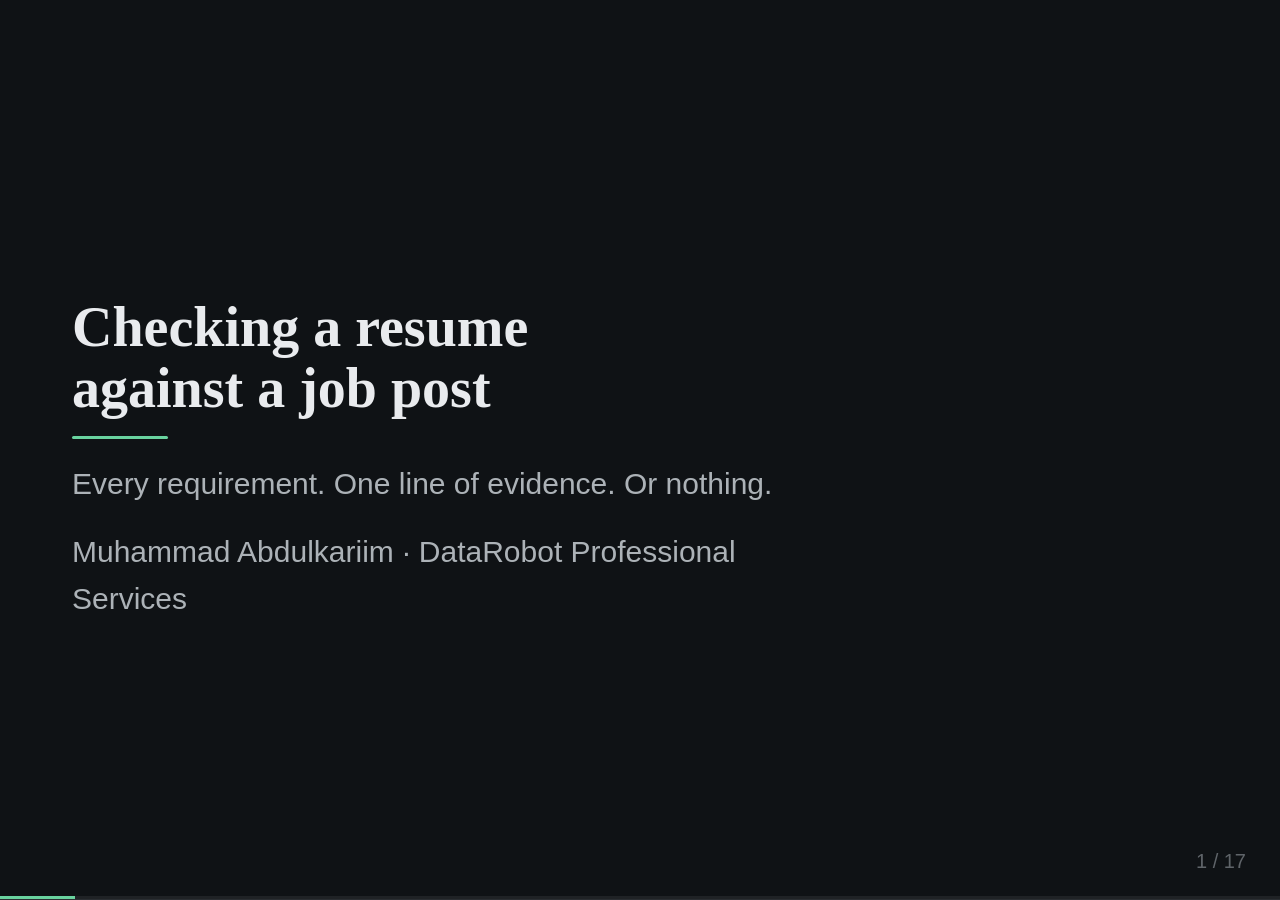
==== docs/presentation/slides.html @ c2c6aa05 "Add the vision, the method, and the slide deck Six gaps closed against the assignment email: the vis" ====
<!doctype html>
<html lang="en"><head><meta charset="utf-8"><meta name="viewport" content="width=1440"><title>Slides — Vouch</title>
<!-- Generated by build.py from slides.md. Do not edit this file. -->
<style>
/* ============================================================================
   Vouch — design tokens
   ----------------------------------------------------------------------------
   Every value the UI uses. If you need one that is not in here, that is a bug
   in this file — say so. Do not invent one.

   Dark theme. There is no light theme and there is no toggle.

   Decision 0002: nothing leaves the machine. No web fonts, no CDN, no external
   asset. This file has no @import and no url() that points off disk.

   HOW THIS FILE IS ORGANISED
   ---------------------------------------------------------------------------
   Two layers, and you normally only touch the first:

     1. ROLES    --v-ink-2, --v-bg-1, --v-shown. Named for the job they do.
                 Reach for these. They are what the design is written in.

     2. STEPS    --v-ink-700, --v-bg-212. Named for their own lightness.
                 There when you are matching an artboard pixel for pixel and
                 the role you want does not exist yet. Every step below is
                 one that an artboard in design/canvas/ actually uses.

   A role is an alias for a step. They are never two different colours.
   ========================================================================= */

:root {

  /* ==========================================================================
     1 · GROUND AND INK
     ----------------------------------------------------------------------
     Cool near-black, hue 250. The contrast is deliberately pulled back:
     full white on near-black was too hard to read for long. --v-ink stops
     at 0.915, not 1.0, and the surfaces sit close together.

     Do not push these apart again.
     ====================================================================== */

  /* --- surfaces, the roles ---------------------------------------------- */
  --v-bg-0:        oklch(0.180 0.008 250);  /* app ground                    */
  --v-bg-1:        oklch(0.215 0.008 250);  /* panels, the header, cards     */
  --v-bg-2:        oklch(0.250 0.008 250);  /* quote blocks, filled fields   */
  --v-bg-3:        oklch(0.290 0.009 250);  /* hover, pressed                */

  /* --- surfaces, every step the artboards use ---------------------------- */
  --v-bg-190:      oklch(0.190 0.008 250);  /* a trough a control sits in    */
  --v-bg-205:      oklch(0.205 0.008 250);  /* an inset well: the drop zone,
                                               the empty paste box, the
                                               resume text                   */
  --v-bg-212:      oklch(0.212 0.008 250);  /* a row in a list, a table cell */
  --v-bg-225:      oklch(0.225 0.008 250);  /* the footer strip on a card    */
  --v-bg-232:      oklch(0.232 0.008 250);  /* the "write this" cell         */
  --v-bg-235:      oklch(0.235 0.008 250);  /* a chip on something waiting   */
  --v-bg-252:      oklch(0.252 0.008 250);  /* the quote block in the panel  */
  --v-bg-265:      oklch(0.265 0.008 250);  /* a chip on something settled   */

  /* --- lines ------------------------------------------------------------- */
  --v-line:        oklch(0.300 0.009 250);  /* dividers on the page          */
  --v-line-panel:  oklch(0.285 0.009 250);  /* dividers inside the panel.
                                               One step softer, because the
                                               panel is small and busy.      */
  --v-line-strong: oklch(0.400 0.011 250);  /* field borders, dashed drops   */
  --v-line-270:    oklch(0.270 0.009 250);  /* the border of a dead control  */
  --v-line-330:    oklch(0.330 0.010 250);  /* a quiet pill button           */
  --v-line-340:    oklch(0.340 0.010 250);  /* the paste box                 */
  --v-line-380:    oklch(0.380 0.011 250);  /* a second button in the panel  */

  /* --- ink, the roles ---------------------------------------------------- */
  --v-ink:         oklch(0.915 0.005 250);  /* primary text                  */
  --v-ink-2:       oklch(0.760 0.010 250);  /* explanations                  */
  --v-ink-3:       oklch(0.620 0.010 250);  /* labels, secondary notes       */
  --v-ink-4:       oklch(0.500 0.010 250);  /* waiting, disabled             */
  --v-ink-strong:  oklch(0.940 0.005 250);  /* the one sentence under the
                                               answer, and text on a wash    */
  --v-ink-on-light:oklch(0.180 0.008 250);  /* text on a --v-ink button.
                                               Same value as --v-bg-0.       */

  /* --- ink, every step the artboards use --------------------------------- */
  --v-ink-970:     oklch(0.970 0.004 250);  /* selected text                 */
  --v-ink-900:     oklch(0.900 0.005 250);  /* a line you are told to fix    */
  --v-ink-860:     oklch(0.860 0.008 250);  /* a second button's label       */
  --v-ink-800:     oklch(0.800 0.010 250);  /* the meta beside "Working"     */
  --v-ink-780:     oklch(0.780 0.010 250);  /* body inside a panel warning   */
  --v-ink-720:     oklch(0.720 0.010 250);  /* a count's label in the panel  */
  --v-ink-700:     oklch(0.700 0.010 250);  /* secondary prose on the page   */
  --v-ink-680:     oklch(0.680 0.010 250);  /* a note under an item          */
  --v-ink-660:     oklch(0.660 0.010 250);  /* the trace, before and after   */
  --v-ink-640:     oklch(0.640 0.010 250);  /* the "do not write this" cell  */
  --v-ink-600:     oklch(0.600 0.010 250);  /* small labels in the panel     */
  --v-ink-560:     oklch(0.560 0.010 250);  /* small labels on the page      */
  --v-ink-540:     oklch(0.540 0.010 250);  /* the faintest readable note    */
  --v-ink-520:     oklch(0.520 0.010 250);  /* the badge when it is asleep   */
  --v-ink-440:     oklch(0.440 0.010 250);  /* meta on a --v-ink button      */
  --v-ink-350:     oklch(0.350 0.010 250);  /* the mark on something not yet
                                               answered. Barely there.       */
  --v-ink-300:     oklch(0.300 0.010 250);  /* an unlit tick on the meter    */

  /* ==========================================================================
     2 · THE THREE ANSWERS. NEVER A FOURTH.
     ----------------------------------------------------------------------
     The mark carries the meaning: full bracket, half bracket, empty bracket.
     Colour is the second signal, never the only one. Test it with colour off.

     "Does not show" has no hue ON PURPOSE. Do not make it red. Nothing went
     wrong — the resume just does not say it.
     ====================================================================== */

  --v-shown:       oklch(0.790 0.125 160);
  --v-shown-wash:  oklch(0.238 0.016 160);  /* behind a quoted line          */

  --v-partly:      oklch(0.815 0.125 80);
  --v-partly-wash: oklch(0.242 0.016 80);

  --v-not:         oklch(0.620 0.010 250);  /* the same value as --v-ink-3   */
  --v-not-wash:    oklch(0.235 0.008 250);

  /* ==========================================================================
     3 · THE AGENT ACCENT (rose)
     ----------------------------------------------------------------------
     RESERVED. Rose means one thing: the app is working on this right now.
     When the run finishes, the rose leaves the screen.

     It is never an answer, never a plain button, never decoration.
     ====================================================================== */

  --v-agent:       oklch(0.760 0.130 330);  /* the bar, the dot, the mark    */
  --v-agent-bright:oklch(0.840 0.110 330);  /* text on a wash, link hover    */
  --v-agent-hover: oklch(0.700 0.130 330);  /* a link's underline on hover   */
  --v-agent-dim:   oklch(0.470 0.080 330);  /* the trace's left edge         */
  --v-agent-track: oklch(0.320 0.028 330);  /* the groove under the bar      */
  --v-agent-wash:  oklch(0.265 0.038 330);  /* the "working" callout         */
  --v-agent-row:   oklch(0.245 0.026 330);  /* the one row being worked on   */

  /* ==========================================================================
     4 · WHEN SOMETHING GOES WRONG
     ----------------------------------------------------------------------
     Red lives here and nowhere else. An answer is never red.
     ====================================================================== */

  --v-error:       oklch(0.780 0.130 25);   /* the heading, the status word  */
  --v-error-text:  oklch(0.800 0.020 25);   /* the detail line               */
  --v-error-line:  oklch(0.440 0.030 25);   /* "Start again" border          */
  --v-error-wash:  oklch(0.265 0.048 25);   /* the whole callout             */
  --v-error-code:  oklch(0.225 0.028 25);   /* the detail block, panel       */
  --v-error-code-page: oklch(0.215 0.022 25); /* the detail block, page.
                                               Darker: the page's callout
                                               is already a lighter wash.    */
  --v-ink-on-error: oklch(0.900 0.010 250); /* "Start again". --v-ink-900
                                               with a little more chroma, so
                                               it does not go flat and grey
                                               against the red wash.         */

  /* ==========================================================================
     5 · THE ANSWER MARK
     ----------------------------------------------------------------------
     Two brackets and a fill bar. Built from three absolutely-positioned
     pieces inside a square box: a left arm, a right arm, and a fill that
     rises from the bottom to 100% / 50% / 0%.

     The fill level is what survives greyscale and colour blindness.
     Three sizes, and each one has its own arm width and stroke. Do not
     scale one of the others with a transform — the stroke goes wrong.
     ====================================================================== */

  --v-mark-size:        18px;  /* the page                                   */
  --v-mark-arm:          5px;  /* width of each bracket arm                  */
  --v-mark-stroke:       2px;
  --v-mark-radius:       2px;  /* on the outer corners only                  */

  --v-mark-p-size:      15px;  /* the panel                                  */
  --v-mark-p-arm:        4px;
  --v-mark-p-stroke:     2px;
  --v-mark-p-radius:     2px;

  --v-mark-lg-size:     30px;  /* the foundations board, showing it off      */
  --v-mark-lg-arm:       9px;
  --v-mark-lg-stroke:    3px;
  --v-mark-lg-radius:    3px;

  --v-mark-quiet-opacity: 0.45;  /* an empty bracket used as an empty state  */

  /* ==========================================================================
     6 · TYPE
     ----------------------------------------------------------------------
     Three families. No file is fetched at runtime and none ships today, so
     every stack below resolves to a face already on the machine. That is
     what the artboards render with, and it is the intended look.

     To bundle real faces later: drop the .woff2 files in design/assets/fonts/
     and uncomment the @font-face block at the bottom of this file. Nothing
     else changes.

     THE MONO RULE, above every other type rule:
     --v-font-mono is for lines quoted out of the resume and the line-number
     gutter beside them. Nothing else. Not labels, not buttons, not counts,
     not filenames, not the agent trace. Mono means "this came out of your
     resume and we did not touch it."
     ====================================================================== */

  --v-font-display: "Vouch Slab", Rockwell, "Bookman Old Style", Georgia, serif;
  --v-font-ui:      "Vouch Sans", "Helvetica Neue", Helvetica, Arial, sans-serif;
  --v-font-mono:    "Vouch Mono", ui-monospace, "SF Mono", Menlo, Consolas, monospace;

  --v-weight-regular: 400;
  --v-weight-medium:  500;
  --v-weight-bold:    700;   /* the display face only. It has no other cut. */

  /* --- the page ---------------------------------------------------------- */
  --v-text-answer:  38px;  --v-lh-answer:  1.10;  /* "Worth applying."       */
  --v-text-display: 31px;  --v-lh-display: 1.15;  /* the page's own title    */
  --v-text-section: 23px;  --v-lh-section: 1.30;  /* section headings        */
  --v-text-count:   22px;  --v-lh-flat:    1;     /* a count, and the error
                                                     heading at 1.25         */
  --v-text-callout: 21px;                          /* a slab line in a card  */
  --v-text-live:    20px;                          /* the "working" headline */
  --v-text-lead:    18px;  --v-lh-lead:    1.55;  /* the one-sentence call   */
  --v-text-item:    17px;  --v-lh-item:    1.40;  /* one-line list items     */
  --v-text-note:    16px;  --v-lh-note:    1.50;  /* intro prose, the
                                                     wordmark, a job title   */
  --v-text-body:    15px;  --v-lh-body:    1.60;  /* explanations, buttons   */
  --v-text-small:   14px;                          /* a verdict word, a
                                                     back link, the trace    */
  --v-text-label:   12px;  --v-lh-label:   1.40;  /* small labels            */
  --v-text-quote:   13px;  --v-lh-quote:   1.70;  /* mono, word for word     */

  --v-lh-tight:     1.25;  /* the error heading, a two-line slab line        */
  --v-lh-resume:    1.95;  /* the resume, shown line by line with numbers    */

  /* --- the panel, 380px -------------------------------------------------- */
  --v-text-p-answer:  28px;
  --v-text-p-count:   36px;  /* the quick word match. The only big number
                                in the product, and it is not a score.       */
  --v-text-p-of:      20px;  /* the "of 9" beside it                         */
  --v-text-p-section: 17px;
  --v-text-p-body:    14px;  --v-lh-p-item: 1.45;
  --v-text-p-note:    13px;
  --v-text-p-label:   11px;
  --v-text-p-quote:   12px;  --v-lh-p-quote: 1.65;

  /* ==========================================================================
     7 · SPACE
     ----------------------------------------------------------------------
     A 4px base. This scale governs the gaps BETWEEN things. Padding inside
     a component is given on the component itself, in section 8 and on the
     artboards — a card's 22px/24px is a property of that card, not a step
     on a scale.

     Sections on the page are --v-s-7 apart. Give it room.
     ====================================================================== */

  --v-s-1:  4px;
  --v-s-2:  8px;
  --v-s-3: 12px;
  --v-s-4: 16px;
  --v-s-5: 22px;
  --v-s-6: 34px;
  --v-s-7: 52px;   /* between sections of the answer                         */
  --v-s-8: 72px;   /* between sections of the foundations board              */

  /* ==========================================================================
     8 · LAYOUT
     ----------------------------------------------------------------------
     The measurements you cannot derive from the scale.
     ====================================================================== */

  --v-page-max:      1240px;  /* the whole app                               */
  --v-answer-max:     760px;  /* the answer column. Prose caps tighter, in
                                 ch, on the element itself.                  */
  --v-setup-col:      332px;  /* the left rail where you set the run up      */
  --v-header-h:        60px;
  --v-page-pad-x:      44px;  /* the main column's own side padding          */
  --v-rail-pad-x:      28px;  /* the left rail's                             */
  --v-quote-edge:       3px;  /* the coloured left edge on a quote block     */

  --v-ext-width:      380px;  /* the panel. Chrome decides this, not us.     */
  --v-ext-pad-x:       18px;  /* leaves 344px of content. Design to that.    */
  --v-ext-toolbar-h:   38px;

  --v-badge-size:      16px;  /* the toolbar mark. Its real home.            */
  --v-badge-dot:        7px;  /* the rose dot that says "a job post is here" */

  /* ==========================================================================
     9 · RADIUS
     ----------------------------------------------------------------------
     Softened on purpose. This is a careful second opinion, not a terminal.
     ====================================================================== */

  --v-radius-1:    2px;   /* the mark's own corners, a progress bar          */
  --v-radius-tick: 4px;   /* a tick on the quick-match meter                 */
  --v-radius-2:    5px;   /* a control inside a control                      */
  --v-radius-tab:  7px;   /* a group of small buttons                        */
  --v-radius-3:    8px;   /* buttons, inputs, quote blocks                   */
  --v-radius-4:   10px;   /* cards, callouts, the browser toolbar strip      */
  --v-radius-5:   12px;   /* the panel itself                                */
  --v-radius-lg:   3px;   /* the large mark's corners                        */
  --v-radius-pill: 999px;

  /* ==========================================================================
     10 · MOTION
     ----------------------------------------------------------------------
     There is almost none, and all of it means the same thing: the app is
     working on this right now. Nothing animates once the run is finished.
     ====================================================================== */

  --v-dur-fast:        120ms;
  --v-dur-base:        200ms;
  --v-dur-pulse:      1500ms;  /* the mark and the live line, breathing      */
  --v-dur-sweep:      1700ms;  /* the bar on the page                        */
  --v-dur-sweep-p:    1200ms;  /* the bar in the panel. Smaller, so faster.  */
  --v-ease:           cubic-bezier(0.2, 0, 0.2, 1);

  /* ==========================================================================
     11 · FOCUS
     ----------------------------------------------------------------------
     One ring, everywhere, and it is never removed. Rose, because focus is
     the one other thing on screen that is about what is happening now.
     ====================================================================== */

  --v-focus-ring:   0 0 0 2px oklch(0.760 0.130 330 / 0.5);
  --v-focus-offset: 2px;
  --v-tap-min:      44px;   /* nothing clickable is smaller than this        */

  /* ==========================================================================
     12 · NOT OURS
     ----------------------------------------------------------------------
     These belong to the browser. They appear on the artboards so the panel
     can be seen in the place it actually lives. Never paint with them.
     ====================================================================== */

  --v-chrome-toolbar: oklch(0.245 0.006 250);  /* Chrome's toolbar           */
  --v-chrome-ground:  oklch(0.145 0.006 250);  /* the board behind a panel   */
}

/* ============================================================================
   Anyone who has asked their system to stop moving things gets no motion.
   This is not a preference we override. The rose still marks what is being
   worked on; it just stops breathing.
   ========================================================================= */
@media (prefers-reduced-motion: reduce) {
  :root {
    --v-dur-fast:     0ms;
    --v-dur-base:     0ms;
    --v-dur-pulse:    0ms;
    --v-dur-sweep:    0ms;
    --v-dur-sweep-p:  0ms;
  }
}

/* ============================================================================
   Bundled faces. No file ships today, so this stays commented and the stacks
   in section 6 fall through to what is already on the machine.

   To turn it on: put the four .woff2 files in design/assets/fonts/ and
   uncomment. Never point these at a URL.

@font-face { font-family:"Vouch Slab"; src:url("./assets/fonts/slab-700.woff2") format("woff2"); font-weight:700; font-display:block; }
@font-face { font-family:"Vouch Sans"; src:url("./assets/fonts/sans-400.woff2") format("woff2"); font-weight:400; font-display:block; }
@font-face { font-family:"Vouch Sans"; src:url("./assets/fonts/sans-500.woff2") format("woff2"); font-weight:500; font-display:block; }
@font-face { font-family:"Vouch Mono"; src:url("./assets/fonts/mono-400.woff2") format("woff2"); font-weight:400; font-display:block; }
   ========================================================================= */


/* ---- the deck's own scale. Everything else comes from tokens.css -------- */
:root {
  --d-title:  56px;   /* the one line on the slide, the # heading            */
  --d-body:   30px;   /* body. The floor is 28px: readable from the back     */
  --d-table:  28px;
  --d-code:   27px;   /* the graph on slide 8. Mono, because it is drawn     */
  --d-kicker: 20px;   /* which slide this is. Not read out                   */
  --d-stage:  1240px; /* --v-page-max: the column the product uses           */
}

* { box-sizing: border-box; }

html, body {
  margin: 0;
  background: var(--v-bg-0);
  color: var(--v-ink);
  font-family: var(--v-font-ui);
  font-size: var(--d-body);
  line-height: var(--v-lh-lead);
}

.slide {
  position: relative;
  width: 100vw;
  height: 100vh;
  padding: var(--v-s-8) var(--v-s-8) var(--v-s-7);
  display: flex;
  flex-direction: column;
  justify-content: center;
  overflow: hidden;           /* a slide that does not fit is a content bug */
  border-bottom: 1px solid var(--v-line);   /* only seen when scrolling */
}

.stage { width: 100%; max-width: var(--d-stage); margin: 0 auto; }

.kicker {
  margin: 0 0 var(--v-s-5);
  font-size: var(--d-kicker);
  letter-spacing: 0.08em;
  text-transform: uppercase;
  color: var(--v-ink-4);
}

h1 {
  margin: 0 0 var(--v-s-5);
  max-width: 22ch;
  font-family: var(--v-font-display);
  font-weight: var(--v-weight-bold);
  font-size: var(--d-title);
  line-height: var(--v-lh-answer);
  color: var(--v-ink-strong);
}

h1::after {
  content: "";
  display: block;
  width: 96px;
  height: var(--v-quote-edge);
  margin-top: var(--v-s-4);
  background: var(--v-shown);
  border-radius: var(--v-radius-1);
}

p, ul { margin: 0 0 var(--v-s-5); max-width: 46ch; color: var(--v-ink-2); }
.body > :last-child { margin-bottom: 0; }
li { margin-bottom: var(--v-s-2); }
strong { color: var(--v-ink-strong); font-weight: var(--v-weight-medium); }

/* Inline code stays in the UI face on purpose. tokens.css reserves mono for
   lines quoted out of a resume, and a library name is not one. */
code {
  padding: 0.08em 0.32em;
  background: var(--v-bg-2);
  border-radius: var(--v-radius-2);
  color: var(--v-ink);
  font-family: inherit;
}

pre {
  margin: 0 0 var(--v-s-5);
  padding: var(--v-s-5);
  background: var(--v-bg-205);
  border-left: var(--v-quote-edge) solid var(--v-shown);
  border-radius: var(--v-radius-3);
  font-family: var(--v-font-mono);   /* drawn with characters. It must align */
  font-size: var(--d-code);
  line-height: var(--v-lh-body);
  color: var(--v-ink);
  overflow: hidden;
}

table {
  width: 100%;
  margin: 0 0 var(--v-s-5);
  border-collapse: collapse;
  font-size: var(--d-table);
}
th, td { padding: var(--v-s-3) var(--v-s-4); text-align: left; }
th {
  font-size: var(--d-kicker);
  font-weight: var(--v-weight-medium);
  letter-spacing: 0.04em;
  text-transform: uppercase;
  color: var(--v-ink-4);
  border-bottom: 1px solid var(--v-line-strong);
}
td { color: var(--v-ink-2); border-bottom: 1px solid var(--v-line); }
tbody tr:nth-child(odd) td { background: var(--v-bg-212); }

.num {
  position: absolute;
  right: var(--v-s-6);
  bottom: var(--v-s-5);
  margin: 0;
  font-size: var(--d-kicker);
  color: var(--v-ink-4);
}

.bar {
  position: absolute;
  left: 0; right: 0; bottom: 0;
  height: var(--v-quote-edge);
  background: var(--v-bg-2);
}
.bar span { display: block; height: 100%; background: var(--v-shown); }

/* ---- presenting ---------------------------------------------------------
   Without the script the page is still the whole deck, scrolled. The script
   only hides the other slides; it decides nothing.
   ------------------------------------------------------------------------ */
body.js .slide { display: none; }
body.js .slide.on { display: flex; }

/* ---- Cmd+P: one slide per page, the backup that needs no browser -------- */
@media print {
  @page { size: 1440px 810px; margin: 0; }
  html, body { background: #fff; }
  body.js .slide, body.js .slide.on { display: flex; }
  .slide {
    width: 1440px;
    height: 810px;
    border: 0;
    break-after: page;
    page-break-after: always;
    -webkit-print-color-adjust: exact;
    print-color-adjust: exact;
    background: var(--v-bg-0);
  }
  .slide:last-child { break-after: auto; page-break-after: auto; }
}
</style></head>
<body><section class="slide" id="s1" aria-label="Slide 1 — Title"><div class="stage"><div class="body"><h1>Checking a resume against a job post</h1><p>Every requirement. One line of evidence. Or nothing.</p><p>Muhammad Abdulkariim · DataRobot Professional Services</p></div></div><p class="num">1 / 17</p><div class="bar"><span style="width:5.88%"></span></div></section><section class="slide" id="s2" aria-label="Slide 2 — The problem"><div class="stage"><p class="kicker">The problem</p><div class="body"><p>A job post asks for twenty-odd things.</p><p>A person reads it once and guesses.</p><p><strong>The guess is the product.</strong> Not the writing — the checking.</p><p>I built this because I am job hunting. <strong>The demo runs on your job post.</strong></p></div></div><p class="num">2 / 17</p><div class="bar"><span style="width:11.76%"></span></div></section><section class="slide" id="s3" aria-label="Slide 3 — Why the obvious build is wrong"><div class="stage"><p class="kicker">Why the obvious build is wrong</p><div class="body"><p>The obvious build: one model call, over the post and the resume together.</p><p>Then it says &quot;yes, strong match on Kubernetes&quot;.</p><p><strong>And you cannot tell whether the resume said it or the model wanted it to.</strong></p><p>That is the whole problem. Everything else here is a consequence.</p></div></div><p class="num">3 / 17</p><div class="bar"><span style="width:17.65%"></span></div></section><section class="slide" id="s4" aria-label="Slide 4 — DEMO"><div class="stage"><p class="kicker">DEMO</p><div class="body"><p>(blank slide, or the app itself)</p><p>Five minutes, in two parts: <strong>the extension on a real job post, 45 seconds</strong>, then the page for the rest. The clicks are in <code>demo-script.md</code>.</p><p><strong>Nothing is read from this slide.</strong></p></div></div><p class="num">4 / 17</p><div class="bar"><span style="width:23.53%"></span></div></section><section class="slide" id="s5" aria-label="Slide 5 — The resume is a tool, not a prompt argument"><div class="stage"><p class="kicker">The resume is a tool, not a prompt argument</p><div class="body"><p>The resume is never pasted into the prompt.</p><p>It is indexed by line number, and the agent <strong>searches</strong> it.</p><p>So the model sees six lines it asked for, not a document it can drift over.</p></div></div><p class="num">5 / 17</p><div class="bar"><span style="width:29.41%"></span></div></section><section class="slide" id="s6" aria-label="Slide 6 — The model returns a number, never text"><div class="stage"><p class="kicker">The model returns a number, never text</p><div class="body"><p>The judge returns a <strong>line number</strong> and a verdict.</p><p>The quote you see is read back out of the file at that number.</p><p><strong>A fabricated quote is therefore impossible.</strong> Not unlikely. Impossible.</p></div></div><p class="num">6 / 17</p><div class="bar"><span style="width:35.29%"></span></div></section><section class="slide" id="s7" aria-label="Slide 7 — How the file is cut into lines decides the answer"><div class="stage"><p class="kicker">How the file is cut into lines decides the answer</p><div class="body"><p>Slide 6 says the quote has to be a real line. So the line breaks are not a detail — they are the answer.</p><p>Two readers, same PDF. One returns the text in the order the file was written. The other orders it by where it sits on the page.</p><table><thead><tr><th>16 September</th><th>lines</th><th>evidenced</th><th>partly</th><th>the call</th></tr></thead><tbody><tr><td><code>pypdf</code></td><td>160</td><td>3</td><td>17</td><td><strong>weak</strong></td></tr><tr><td><code>pdfplumber</code></td><td><strong>51</strong></td><td><strong>6</strong></td><td><strong>13</strong></td><td><strong>worth applying</strong></td></tr></tbody></table><p>Same resume, same post, same model. Runs minutes apart.</p><p><strong>The verdict changed and nothing about the model did.</strong></p></div></div><p class="num">7 / 17</p><div class="bar"><span style="width:41.18%"></span></div></section><section class="slide" id="s8" aria-label="Slide 8 — The graph"><div class="stage"><p class="kicker">The graph</p><div class="body"><pre>extract → search → judge → verify ─┬→ (retry) → search
                                   └→ advance → next requirement
                                                      ↓
                                                    report</pre><p><code>verify</code> <strong>always runs</strong>. It is not the model&#x27;s decision.</p><p>The retry is a <strong>conditional edge</strong>, not an <code>if</code> inside a node. That is why I can point at where the agent decides anything.</p></div></div><p class="num">8 / 17</p><div class="bar"><span style="width:47.06%"></span></div></section><section class="slide" id="s9" aria-label="Slide 9 — Why this is an agent"><div class="stage"><p class="kicker">Why this is an agent</p><div class="body"><p>Not because it calls a model. Three reasons, and each one is on slide 8.</p><p><strong>It has tools and picks how to use them.</strong> It writes its own search terms, per requirement.</p><p><strong>It takes several steps with state between them.</strong> The loop counts requirements, not model turns — so nothing stops early and nothing decides it has done enough.</p><p><strong>It goes back on its own.</strong> Up to three searches, and it chooses when a first look found nothing.</p></div></div><p class="num">9 / 17</p><div class="bar"><span style="width:52.94%"></span></div></section><section class="slide" id="s10" aria-label="Slide 10 — Why these libraries, and not the other four"><div class="stage"><p class="kicker">Why these libraries, and not the other four</p><div class="body"><p><strong>LangGraph.</strong> Over LangChain, CrewAI, Pydantic AI and LlamaIndex — and over DSPy ReAct, which I know best and which is not on their list anyway.</p><p>Because the audit is a <strong>cyclic graph with a real decision in it</strong>, and a framework that hides control flow cannot show you where.</p><p>Because <strong>the trace is the demo</strong> — LangGraph streams state node by node.</p><p>The rest is libraries too: FastAPI, <code>rank_bm25</code>, Groq. <strong>None of it is my code.</strong></p><p>Written down before I built it: <code>docs/decisions/0001</code>.</p></div></div><p class="num">10 / 17</p><div class="bar"><span style="width:58.82%"></span></div></section><section class="slide" id="s11" aria-label="Slide 11 — What it got wrong: the trigger nobody could check"><div class="stage"><p class="kicker">What it got wrong: the trigger nobody could check</p><div class="body"><p>The retry used to fire on the model reporting its own evidence as weak.</p><p><strong>It fired zero times. 0 of 21, 0 of 23, 0 of 21</strong> — including on verdicts that were wrong, where the model&#x27;s own written reason said &quot;does not mention&quot;.</p><p><strong>A self-report nobody can check is not a trigger.</strong></p></div></div><p class="num">11 / 17</p><div class="bar"><span style="width:64.71%"></span></div></section><section class="slide" id="s12" aria-label="Slide 12 — The fix, and the number it moved"><div class="stage"><p class="kicker">The fix, and the number it moved</p><div class="body"><p>It now triggers on something observable: a first pass that <strong>found nothing</strong>, and a quote that <strong>failed verification</strong>.</p><p>Same post, 15 September: it fired <strong>three times</strong>, nobody pressing anything.</p><p>One of those flipped an answer from not-evidenced to evidenced, on a verified line.</p><p><strong>And no second pass talked itself into a match.</strong> Three stayed negative.</p></div></div><p class="num">12 / 17</p><div class="bar"><span style="width:70.59%"></span></div></section><section class="slide" id="s13" aria-label="Slide 13 — Three more things that are wrong"><div class="stage"><p class="kicker">Three more things that are wrong</p><div class="body"><p><strong>Retrieval used to rank by word count.</strong> So <code>python</code> outranked <code>fastapi</code>, and it reported a gap that was not a gap. Fixed with BM25 — <code>rank_bm25</code>, <strong>a library, not my code</strong>.</p><p><strong>About 60% land in the middle verdict.</strong> &quot;Partly evidenced&quot; absorbs both ends. Known, not solved.</p><p><strong>Nothing budgets retries across a run.</strong> Three searches per requirement is capped. How many requirements retry is not. One resume retried on 6 of 6.</p></div></div><p class="num">13 / 17</p><div class="bar"><span style="width:76.47%"></span></div></section><section class="slide" id="s14" aria-label="Slide 14 — What I learned"><div class="stage"><p class="kicker">What I learned</p><div class="body"><p>Almost everything that looked like a model problem was a <strong>data problem</strong>.</p><p>How the PDF was read moved the verdict from weak to worth applying — slide 7. Retrieval closed a gap that was not a gap. Repaired line breaks removed a false finding.</p><p><strong>The model never changed. Not once.</strong></p><p>That is the thing I would carry into a customer deployment.</p></div></div><p class="num">14 / 17</p><div class="bar"><span style="width:82.35%"></span></div></section><section class="slide" id="s15" aria-label="Slide 15 — How it was built"><div class="stage"><p class="kicker">How it was built</p><div class="body"><p>I wrote a method for running a project with coding agents, and built this with it. <code>FORMWORK.md</code>, at the root.</p><p>Every piece was <strong>briefed before it started</strong> and <strong>reported when it finished</strong> — including what the brief got wrong. The guardrails refuse rather than advise: a turn cannot end on a red check.</p><p><strong>What it caught.</strong> 18 of 22 reports name something the brief got wrong. The planning role offered to start building four times — <strong>I</strong> caught that, not the kit.</p><p>I briefed it, I read every report, I rejected work. <strong><code>docs/</code> is the handover artifact</strong>: 24 briefs, 8 decisions, 23 reports.</p></div></div><p class="num">15 / 17</p><div class="bar"><span style="width:88.24%"></span></div></section><section class="slide" id="s16" aria-label="Slide 16 — What this actually is"><div class="stage"><p class="kicker">What this actually is</p><div class="body"><p>Not a resume tool. <strong>It audits a document against a rulebook and returns a per-item verdict with cited evidence — and refuses to cite what is not there.</strong></p><p>A job post is a rulebook. So is a policy, a tender, a regulation.</p><p>Every pilot dies on one sentence: *&quot;how do I know it didn&#x27;t make that up?&quot;* Prompting answers it with a probability. <strong>This answers it with architecture: the model has no channel to emit text.</strong></p><p>I have shipped this shape before — a bilingual compliance engine auditing documents against an uploaded rulebook, for regulated customers.</p></div></div><p class="num">16 / 17</p><div class="bar"><span style="width:94.12%"></span></div></section><section class="slide" id="s17" aria-label="Slide 17 — Scaling it, honestly"><div class="stage"><p class="kicker">Scaling it, honestly</p><div class="body"><p><strong>Parallel by construction.</strong> One document, one graph run, nothing shared.</p><p><strong>The two speeds are the business case.</strong> A free local screen decides whether a paid call is worth making. At a customer&#x27;s ten thousand documents, that is the whole argument for productizing it.</p><p><strong>What it would need, and has none of yet:</strong> an evaluation set with gold answers. Measured token usage. Durable orchestration. A human review gate. Per-tenant isolation.</p><p>Vouch refuses to claim what it cannot evidence. The method refuses to let a turn end on a red gate. <strong>Make the guarantee structural, not a promise.</strong></p></div></div><p class="num">17 / 17</p><div class="bar"><span style="width:100.0%"></span></div></section><script>
// Keys and the counter. Nothing else. If this never runs, the deck is still
// the whole deck, top to bottom, by scrolling.
(function () {
  var slides = [].slice.call(document.querySelectorAll('.slide'));
  if (!slides.length) return;
  document.body.classList.add('js');
  var at = 0;
  function show(n) {
    at = Math.max(0, Math.min(slides.length - 1, n));
    slides.forEach(function (s, i) { s.classList.toggle('on', i === at); });
    if (location.hash !== '#s' + (at + 1)) history.replaceState(null, '', '#s' + (at + 1));
  }
  var m = /^#s(\d+)$/.exec(location.hash);
  show(m ? parseInt(m[1], 10) - 1 : 0);
  document.addEventListener('keydown', function (e) {
    var k = e.key;
    if (k === 'ArrowRight' || k === 'ArrowDown' || k === ' ' || k === 'PageDown') { show(at + 1); e.preventDefault(); }
    else if (k === 'ArrowLeft' || k === 'ArrowUp' || k === 'Backspace' || k === 'PageUp') { show(at - 1); e.preventDefault(); }
    else if (k === 'Home') { show(0); }
    else if (k === 'End') { show(slides.length - 1); }
    else if (k === 'f' || k === 'F') {
      if (document.fullscreenElement) document.exitFullscreen();
      else document.documentElement.requestFullscreen();
    }
  });
  document.addEventListener('click', function () { show(at + 1); });
})();
</script></body></html>
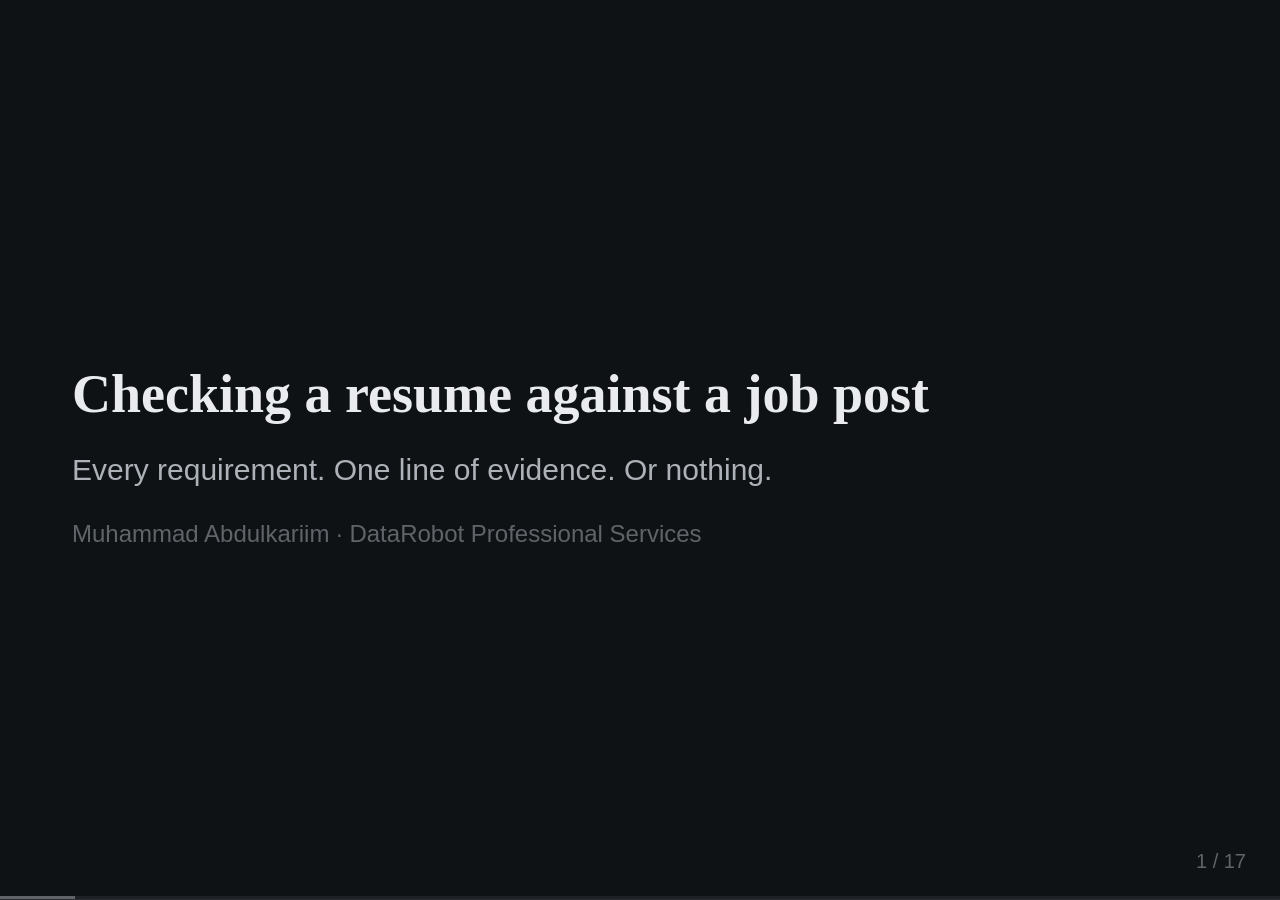
==== commit 99321234: "Slides that read as slides Every slide gets a headline, promoted from the bold line already there. N" ====
--- a/docs/presentation/slides.html
+++ b/docs/presentation/slides.html
@@ -366,11 +366,12 @@
 
 /* ---- the deck's own scale. Everything else comes from tokens.css -------- */
 :root {
-  --d-title:  56px;   /* the one line on the slide, the # heading            */
-  --d-body:   30px;   /* body. The floor is 28px: readable from the back     */
-  --d-table:  28px;
-  --d-code:   27px;   /* the graph on slide 8. Mono, because it is drawn     */
-  --d-kicker: 20px;   /* which slide this is. Not read out                   */
+  --d-head:    54px;  /* the headline. The argument, read in one second      */
+  --d-body:    30px;  /* body. The floor is 28px: readable from the back     */
+  --d-table:   28px;
+  --d-code:    27px;  /* the graph on slide 8. Mono, because it is drawn     */
+  --d-foot:    24px;  /* a source, a date, a caveat. Never the argument      */
+  --d-eyebrow: 20px;  /* which section this is. Not read out                 */
   --d-stage:  1240px; /* --v-page-max: the column the product uses           */
 }
 
@@ -399,38 +400,49 @@
 
 .stage { width: 100%; max-width: var(--d-stage); margin: 0 auto; }
 
-.kicker {
+/* ---- the four parts of a slide ------------------------------------------
+   Eyebrow, headline, body, footnote. They are told apart by size, weight and
+   ink step — not by hue. Every hue in tokens.css is spoken for: rose means
+   "working right now", the three answer colours mean the three answers, red
+   means something broke. A deck has no accent of its own, so the hierarchy is
+   built from contrast, which is also what survives greyscale and the back row.
+   ------------------------------------------------------------------------ */
+
+.eyebrow {
   margin: 0 0 var(--v-s-5);
-  font-size: var(--d-kicker);
-  letter-spacing: 0.08em;
+  max-width: none;          /* a section label never wraps if it can help it */
+  font-size: var(--d-eyebrow);
+  letter-spacing: 0.1em;
   text-transform: uppercase;
-  color: var(--v-ink-4);
+  color: var(--v-ink-3);
 }
 
 h1 {
   margin: 0 0 var(--v-s-5);
-  max-width: 22ch;
+  max-width: 34 58ch;
   font-family: var(--v-font-display);
   font-weight: var(--v-weight-bold);
-  font-size: var(--d-title);
+  font-size: var(--d-head);
   line-height: var(--v-lh-answer);
   color: var(--v-ink-strong);
 }
 
-h1::after {
-  content: "";
-  display: block;
-  width: 96px;
-  height: var(--v-quote-edge);
-  margin-top: var(--v-s-4);
-  background: var(--v-shown);
-  border-radius: var(--v-radius-1);
-}
-
-p, ul { margin: 0 0 var(--v-s-5); max-width: 46ch; color: var(--v-ink-2); }
+/* A headline that follows body copy is the punchline, not the title. It gets
+   air above it so the eye lands on it last and hardest. */
+:not(h1) + h1 { margin-top: var(--v-s-6); }
+
+p, ul { margin: 0 0 var(--v-s-5); max-width: ch; color: var(--v-ink-2); }
 .body > :last-child { margin-bottom: 0; }
 li { margin-bottom: var(--v-s-2); }
 strong { color: var(--v-ink-strong); font-weight: var(--v-weight-medium); }
+
+.foot {
+  max-width: 62ch;
+  font-size: var(--d-foot);
+  line-height: var(--v-lh-body);
+  color: var(--v-ink-4);
+}
+h1 + .foot { margin-top: calc(var(--v-s-5) * -1 + var(--v-s-3)); }
 
 /* Inline code stays in the UI face on purpose. tokens.css reserves mono for
    lines quoted out of a resume, and a library name is not one. */
@@ -446,7 +458,7 @@
   margin: 0 0 var(--v-s-5);
   padding: var(--v-s-5);
   background: var(--v-bg-205);
-  border-left: var(--v-quote-edge) solid var(--v-shown);
+  border-left: var(--v-quote-edge) solid var(--v-line-strong);
   border-radius: var(--v-radius-3);
   font-family: var(--v-font-mono);   /* drawn with characters. It must align */
   font-size: var(--d-code);
@@ -463,7 +475,7 @@
 }
 th, td { padding: var(--v-s-3) var(--v-s-4); text-align: left; }
 th {
-  font-size: var(--d-kicker);
+  font-size: var(--d-eyebrow);
   font-weight: var(--v-weight-medium);
   letter-spacing: 0.04em;
   text-transform: uppercase;
@@ -471,6 +483,11 @@
   border-bottom: 1px solid var(--v-line-strong);
 }
 td { color: var(--v-ink-2); border-bottom: 1px solid var(--v-line); }
+
+/* The three answers, and nothing else in the deck, carry a hue. */
+th.v-shown  { color: var(--v-shown); }
+th.v-partly { color: var(--v-partly); }
+th.v-not    { color: var(--v-not); }
 tbody tr:nth-child(odd) td { background: var(--v-bg-212); }
 
 .num {
@@ -478,7 +495,7 @@
   right: var(--v-s-6);
   bottom: var(--v-s-5);
   margin: 0;
-  font-size: var(--d-kicker);
+  font-size: var(--d-eyebrow);
   color: var(--v-ink-4);
 }
 
@@ -488,7 +505,7 @@
   height: var(--v-quote-edge);
   background: var(--v-bg-2);
 }
-.bar span { display: block; height: 100%; background: var(--v-shown); }
+.bar span { display: block; height: 100%; background: var(--v-ink-4); }
 
 /* ---- presenting ---------------------------------------------------------
    Without the script the page is still the whole deck, scrolled. The script
@@ -515,10 +532,10 @@
   .slide:last-child { break-after: auto; page-break-after: auto; }
 }
 </style></head>
-<body><section class="slide" id="s1" aria-label="Slide 1 — Title"><div class="stage"><div class="body"><h1>Checking a resume against a job post</h1><p>Every requirement. One line of evidence. Or nothing.</p><p>Muhammad Abdulkariim · DataRobot Professional Services</p></div></div><p class="num">1 / 17</p><div class="bar"><span style="width:5.88%"></span></div></section><section class="slide" id="s2" aria-label="Slide 2 — The problem"><div class="stage"><p class="kicker">The problem</p><div class="body"><p>A job post asks for twenty-odd things.</p><p>A person reads it once and guesses.</p><p><strong>The guess is the product.</strong> Not the writing — the checking.</p><p>I built this because I am job hunting. <strong>The demo runs on your job post.</strong></p></div></div><p class="num">2 / 17</p><div class="bar"><span style="width:11.76%"></span></div></section><section class="slide" id="s3" aria-label="Slide 3 — Why the obvious build is wrong"><div class="stage"><p class="kicker">Why the obvious build is wrong</p><div class="body"><p>The obvious build: one model call, over the post and the resume together.</p><p>Then it says &quot;yes, strong match on Kubernetes&quot;.</p><p><strong>And you cannot tell whether the resume said it or the model wanted it to.</strong></p><p>That is the whole problem. Everything else here is a consequence.</p></div></div><p class="num">3 / 17</p><div class="bar"><span style="width:17.65%"></span></div></section><section class="slide" id="s4" aria-label="Slide 4 — DEMO"><div class="stage"><p class="kicker">DEMO</p><div class="body"><p>(blank slide, or the app itself)</p><p>Five minutes, in two parts: <strong>the extension on a real job post, 45 seconds</strong>, then the page for the rest. The clicks are in <code>demo-script.md</code>.</p><p><strong>Nothing is read from this slide.</strong></p></div></div><p class="num">4 / 17</p><div class="bar"><span style="width:23.53%"></span></div></section><section class="slide" id="s5" aria-label="Slide 5 — The resume is a tool, not a prompt argument"><div class="stage"><p class="kicker">The resume is a tool, not a prompt argument</p><div class="body"><p>The resume is never pasted into the prompt.</p><p>It is indexed by line number, and the agent <strong>searches</strong> it.</p><p>So the model sees six lines it asked for, not a document it can drift over.</p></div></div><p class="num">5 / 17</p><div class="bar"><span style="width:29.41%"></span></div></section><section class="slide" id="s6" aria-label="Slide 6 — The model returns a number, never text"><div class="stage"><p class="kicker">The model returns a number, never text</p><div class="body"><p>The judge returns a <strong>line number</strong> and a verdict.</p><p>The quote you see is read back out of the file at that number.</p><p><strong>A fabricated quote is therefore impossible.</strong> Not unlikely. Impossible.</p></div></div><p class="num">6 / 17</p><div class="bar"><span style="width:35.29%"></span></div></section><section class="slide" id="s7" aria-label="Slide 7 — How the file is cut into lines decides the answer"><div class="stage"><p class="kicker">How the file is cut into lines decides the answer</p><div class="body"><p>Slide 6 says the quote has to be a real line. So the line breaks are not a detail — they are the answer.</p><p>Two readers, same PDF. One returns the text in the order the file was written. The other orders it by where it sits on the page.</p><table><thead><tr><th>16 September</th><th>lines</th><th>evidenced</th><th>partly</th><th>the call</th></tr></thead><tbody><tr><td><code>pypdf</code></td><td>160</td><td>3</td><td>17</td><td><strong>weak</strong></td></tr><tr><td><code>pdfplumber</code></td><td><strong>51</strong></td><td><strong>6</strong></td><td><strong>13</strong></td><td><strong>worth applying</strong></td></tr></tbody></table><p>Same resume, same post, same model. Runs minutes apart.</p><p><strong>The verdict changed and nothing about the model did.</strong></p></div></div><p class="num">7 / 17</p><div class="bar"><span style="width:41.18%"></span></div></section><section class="slide" id="s8" aria-label="Slide 8 — The graph"><div class="stage"><p class="kicker">The graph</p><div class="body"><pre>extract → search → judge → verify ─┬→ (retry) → search
+<body><section class="slide" id="s1" aria-label="Slide 1"><div class="stage"><div class="body"><h1>Checking a resume against a job post</h1><p>Every requirement. One line of evidence. Or nothing.</p><p class="foot">Muhammad Abdulkariim · DataRobot Professional Services</p></div></div><p class="num">1 / 17</p><div class="bar"><span style="width:5.88%"></span></div></section><section class="slide" id="s2" aria-label="Slide 2 — The problem"><div class="stage"><p class="eyebrow">The problem</p><div class="body"><p>A job post asks for twenty-odd things.</p><p>A person reads it once and guesses.</p><h1>The guess is the product.</h1><p>Not the writing — the checking.</p><p>I built this because I am job hunting. <strong>The demo runs on your job post.</strong></p></div></div><p class="num">2 / 17</p><div class="bar"><span style="width:11.76%"></span></div></section><section class="slide" id="s3" aria-label="Slide 3 — Why the obvious build is wrong"><div class="stage"><p class="eyebrow">Why the obvious build is wrong</p><div class="body"><p>The obvious build: one model call, over the post and the resume together.</p><p>Then it says &quot;yes, strong match on Kubernetes&quot;.</p><h1>And you cannot tell whether the resume said it or the model wanted it to.</h1><p>That is the whole problem. Everything else here is a consequence.</p></div></div><p class="num">3 / 17</p><div class="bar"><span style="width:17.65%"></span></div></section><section class="slide" id="s4" aria-label="Slide 4"><div class="stage"><div class="body"><h1>DEMO</h1><p>(blank slide, or the app itself)</p><p>Five minutes, in two parts: <strong>the extension on a real job post, 45 seconds</strong>, then the page for the rest. The clicks are in <code>demo-script.md</code>.</p><p><strong>Nothing is read from this slide.</strong></p></div></div><p class="num">4 / 17</p><div class="bar"><span style="width:23.53%"></span></div></section><section class="slide" id="s5" aria-label="Slide 5 — The resume is a tool, not a prompt argument"><div class="stage"><p class="eyebrow">The resume is a tool, not a prompt argument</p><div class="body"><h1>The resume is never pasted into the prompt.</h1><p>It is indexed by line number, and the agent <strong>searches</strong> it.</p><p>So the model sees six lines it asked for, not a document it can drift over.</p></div></div><p class="num">5 / 17</p><div class="bar"><span style="width:29.41%"></span></div></section><section class="slide" id="s6" aria-label="Slide 6 — The model returns a number, never text"><div class="stage"><p class="eyebrow">The model returns a number, never text</p><div class="body"><p>The judge returns a <strong>line number</strong> and a verdict.</p><p>The quote you see is read back out of the file at that number.</p><h1>A fabricated quote is therefore impossible.</h1><p>Not unlikely. Impossible.</p></div></div><p class="num">6 / 17</p><div class="bar"><span style="width:35.29%"></span></div></section><section class="slide" id="s7" aria-label="Slide 7 — How the file is cut into lines decides the answer"><div class="stage"><p class="eyebrow">How the file is cut into lines decides the answer</p><div class="body"><p>Slide 6 says the quote has to be a real line. So the line breaks are not a detail — they are the answer. Two readers, same PDF: file order, versus position on the page.</p><table><thead><tr><th>16 September</th><th>lines</th><th class="v-shown">evidenced</th><th class="v-partly">partly</th><th>the call</th></tr></thead><tbody><tr><td><code>pypdf</code></td><td>160</td><td>3</td><td>17</td><td><strong>weak</strong></td></tr><tr><td><code>pdfplumber</code></td><td><strong>51</strong></td><td><strong>6</strong></td><td><strong>13</strong></td><td><strong>worth applying</strong></td></tr></tbody></table><p class="foot">Same resume, same post, same model. Runs minutes apart.</p><h1>The verdict changed and nothing about the model did.</h1></div></div><p class="num">7 / 17</p><div class="bar"><span style="width:41.18%"></span></div></section><section class="slide" id="s8" aria-label="Slide 8 — The graph"><div class="stage"><p class="eyebrow">The graph</p><div class="body"><pre>extract → search → judge → verify ─┬→ (retry) → search
                                    └→ advance → next requirement
                                                       ↓
-                                                    report</pre><p><code>verify</code> <strong>always runs</strong>. It is not the model&#x27;s decision.</p><p>The retry is a <strong>conditional edge</strong>, not an <code>if</code> inside a node. That is why I can point at where the agent decides anything.</p></div></div><p class="num">8 / 17</p><div class="bar"><span style="width:47.06%"></span></div></section><section class="slide" id="s9" aria-label="Slide 9 — Why this is an agent"><div class="stage"><p class="kicker">Why this is an agent</p><div class="body"><p>Not because it calls a model. Three reasons, and each one is on slide 8.</p><p><strong>It has tools and picks how to use them.</strong> It writes its own search terms, per requirement.</p><p><strong>It takes several steps with state between them.</strong> The loop counts requirements, not model turns — so nothing stops early and nothing decides it has done enough.</p><p><strong>It goes back on its own.</strong> Up to three searches, and it chooses when a first look found nothing.</p></div></div><p class="num">9 / 17</p><div class="bar"><span style="width:52.94%"></span></div></section><section class="slide" id="s10" aria-label="Slide 10 — Why these libraries, and not the other four"><div class="stage"><p class="kicker">Why these libraries, and not the other four</p><div class="body"><p><strong>LangGraph.</strong> Over LangChain, CrewAI, Pydantic AI and LlamaIndex — and over DSPy ReAct, which I know best and which is not on their list anyway.</p><p>Because the audit is a <strong>cyclic graph with a real decision in it</strong>, and a framework that hides control flow cannot show you where.</p><p>Because <strong>the trace is the demo</strong> — LangGraph streams state node by node.</p><p>The rest is libraries too: FastAPI, <code>rank_bm25</code>, Groq. <strong>None of it is my code.</strong></p><p>Written down before I built it: <code>docs/decisions/0001</code>.</p></div></div><p class="num">10 / 17</p><div class="bar"><span style="width:58.82%"></span></div></section><section class="slide" id="s11" aria-label="Slide 11 — What it got wrong: the trigger nobody could check"><div class="stage"><p class="kicker">What it got wrong: the trigger nobody could check</p><div class="body"><p>The retry used to fire on the model reporting its own evidence as weak.</p><p><strong>It fired zero times. 0 of 21, 0 of 23, 0 of 21</strong> — including on verdicts that were wrong, where the model&#x27;s own written reason said &quot;does not mention&quot;.</p><p><strong>A self-report nobody can check is not a trigger.</strong></p></div></div><p class="num">11 / 17</p><div class="bar"><span style="width:64.71%"></span></div></section><section class="slide" id="s12" aria-label="Slide 12 — The fix, and the number it moved"><div class="stage"><p class="kicker">The fix, and the number it moved</p><div class="body"><p>It now triggers on something observable: a first pass that <strong>found nothing</strong>, and a quote that <strong>failed verification</strong>.</p><p>Same post, 15 September: it fired <strong>three times</strong>, nobody pressing anything.</p><p>One of those flipped an answer from not-evidenced to evidenced, on a verified line.</p><p><strong>And no second pass talked itself into a match.</strong> Three stayed negative.</p></div></div><p class="num">12 / 17</p><div class="bar"><span style="width:70.59%"></span></div></section><section class="slide" id="s13" aria-label="Slide 13 — Three more things that are wrong"><div class="stage"><p class="kicker">Three more things that are wrong</p><div class="body"><p><strong>Retrieval used to rank by word count.</strong> So <code>python</code> outranked <code>fastapi</code>, and it reported a gap that was not a gap. Fixed with BM25 — <code>rank_bm25</code>, <strong>a library, not my code</strong>.</p><p><strong>About 60% land in the middle verdict.</strong> &quot;Partly evidenced&quot; absorbs both ends. Known, not solved.</p><p><strong>Nothing budgets retries across a run.</strong> Three searches per requirement is capped. How many requirements retry is not. One resume retried on 6 of 6.</p></div></div><p class="num">13 / 17</p><div class="bar"><span style="width:76.47%"></span></div></section><section class="slide" id="s14" aria-label="Slide 14 — What I learned"><div class="stage"><p class="kicker">What I learned</p><div class="body"><p>Almost everything that looked like a model problem was a <strong>data problem</strong>.</p><p>How the PDF was read moved the verdict from weak to worth applying — slide 7. Retrieval closed a gap that was not a gap. Repaired line breaks removed a false finding.</p><p><strong>The model never changed. Not once.</strong></p><p>That is the thing I would carry into a customer deployment.</p></div></div><p class="num">14 / 17</p><div class="bar"><span style="width:82.35%"></span></div></section><section class="slide" id="s15" aria-label="Slide 15 — How it was built"><div class="stage"><p class="kicker">How it was built</p><div class="body"><p>I wrote a method for running a project with coding agents, and built this with it. <code>FORMWORK.md</code>, at the root.</p><p>Every piece was <strong>briefed before it started</strong> and <strong>reported when it finished</strong> — including what the brief got wrong. The guardrails refuse rather than advise: a turn cannot end on a red check.</p><p><strong>What it caught.</strong> 18 of 22 reports name something the brief got wrong. The planning role offered to start building four times — <strong>I</strong> caught that, not the kit.</p><p>I briefed it, I read every report, I rejected work. <strong><code>docs/</code> is the handover artifact</strong>: 24 briefs, 8 decisions, 23 reports.</p></div></div><p class="num">15 / 17</p><div class="bar"><span style="width:88.24%"></span></div></section><section class="slide" id="s16" aria-label="Slide 16 — What this actually is"><div class="stage"><p class="kicker">What this actually is</p><div class="body"><p>Not a resume tool. <strong>It audits a document against a rulebook and returns a per-item verdict with cited evidence — and refuses to cite what is not there.</strong></p><p>A job post is a rulebook. So is a policy, a tender, a regulation.</p><p>Every pilot dies on one sentence: *&quot;how do I know it didn&#x27;t make that up?&quot;* Prompting answers it with a probability. <strong>This answers it with architecture: the model has no channel to emit text.</strong></p><p>I have shipped this shape before — a bilingual compliance engine auditing documents against an uploaded rulebook, for regulated customers.</p></div></div><p class="num">16 / 17</p><div class="bar"><span style="width:94.12%"></span></div></section><section class="slide" id="s17" aria-label="Slide 17 — Scaling it, honestly"><div class="stage"><p class="kicker">Scaling it, honestly</p><div class="body"><p><strong>Parallel by construction.</strong> One document, one graph run, nothing shared.</p><p><strong>The two speeds are the business case.</strong> A free local screen decides whether a paid call is worth making. At a customer&#x27;s ten thousand documents, that is the whole argument for productizing it.</p><p><strong>What it would need, and has none of yet:</strong> an evaluation set with gold answers. Measured token usage. Durable orchestration. A human review gate. Per-tenant isolation.</p><p>Vouch refuses to claim what it cannot evidence. The method refuses to let a turn end on a red gate. <strong>Make the guarantee structural, not a promise.</strong></p></div></div><p class="num">17 / 17</p><div class="bar"><span style="width:100.0%"></span></div></section><script>
+                                                    report</pre><h1><code>verify</code> always runs.</h1><p>It is not the model&#x27;s decision.</p><p>The retry is a <strong>conditional edge</strong>, not an <code>if</code> inside a node. That is why I can point at where the agent decides anything.</p></div></div><p class="num">8 / 17</p><div class="bar"><span style="width:47.06%"></span></div></section><section class="slide" id="s9" aria-label="Slide 9 — Why this is an agent"><div class="stage"><p class="eyebrow">Why this is an agent</p><div class="body"><h1>Not because it calls a model.</h1><p>Three reasons, and each one is on slide 8.</p><p><strong>It has tools and picks how to use them.</strong> It writes its own search terms, per requirement.</p><p><strong>It takes several steps with state between them.</strong> The loop counts requirements, not model turns — so nothing stops early and nothing decides it has done enough.</p><p><strong>It goes back on its own.</strong> Up to three searches, and it chooses when a first look found nothing.</p></div></div><p class="num">9 / 17</p><div class="bar"><span style="width:52.94%"></span></div></section><section class="slide" id="s10" aria-label="Slide 10 — Why these libraries, and not the other four"><div class="stage"><p class="eyebrow">Why these libraries, and not the other four</p><div class="body"><h1>LangGraph.</h1><p>Over LangChain, CrewAI, Pydantic AI and LlamaIndex — and over DSPy ReAct, which I know best and which is not on their list anyway.</p><p>Because the audit is a <strong>cyclic graph with a real decision in it</strong>, and a framework that hides control flow cannot show you where.</p><p>Because <strong>the trace is the demo</strong> — LangGraph streams state node by node.</p><p>The rest is libraries too: FastAPI, <code>rank_bm25</code>, Groq. <strong>None of it is my code.</strong></p><p class="foot">Written down before I built it: <code>docs/decisions/0001</code>.</p></div></div><p class="num">10 / 17</p><div class="bar"><span style="width:58.82%"></span></div></section><section class="slide" id="s11" aria-label="Slide 11 — What it got wrong: the trigger nobody could check"><div class="stage"><p class="eyebrow">What it got wrong: the trigger nobody could check</p><div class="body"><p>The retry used to fire on the model reporting its own evidence as weak.</p><p><strong>It fired zero times. 0 of 21, 0 of 23, 0 of 21</strong> — including on verdicts that were wrong, where the model&#x27;s own written reason said &quot;does not mention&quot;.</p><h1>A self-report nobody can check is not a trigger.</h1></div></div><p class="num">11 / 17</p><div class="bar"><span style="width:64.71%"></span></div></section><section class="slide" id="s12" aria-label="Slide 12 — The fix, and the number it moved"><div class="stage"><p class="eyebrow">The fix, and the number it moved</p><div class="body"><p>It now triggers on something observable: a first pass that <strong>found nothing</strong>, and a quote that <strong>failed verification</strong>.</p><h1>It fired three times. Nobody pressed anything.</h1><p class="foot">Same post, 15 September.</p><p>One of those flipped an answer from not-evidenced to evidenced, on a verified line.</p><p><strong>And no second pass talked itself into a match.</strong> Three stayed negative.</p></div></div><p class="num">12 / 17</p><div class="bar"><span style="width:70.59%"></span></div></section><section class="slide" id="s13" aria-label="Slide 13 — Three more things that are wrong"><div class="stage"><p class="eyebrow">Three more things that are wrong</p><div class="body"><p><strong>Retrieval used to rank by word count.</strong> So <code>python</code> outranked <code>fastapi</code>, and it reported a gap that was not a gap. Fixed with BM25 — <code>rank_bm25</code>, <strong>a library, not my code</strong>.</p><p><strong>About 60% land in the middle verdict.</strong> &quot;Partly evidenced&quot; absorbs both ends. Known, not solved.</p><p><strong>Nothing budgets retries across a run.</strong> Three searches per requirement is capped. How many requirements retry is not. One resume retried on 6 of 6.</p><h1>All three were found by running it, not by reading it.</h1></div></div><p class="num">13 / 17</p><div class="bar"><span style="width:76.47%"></span></div></section><section class="slide" id="s14" aria-label="Slide 14 — What I learned"><div class="stage"><p class="eyebrow">What I learned</p><div class="body"><p>Almost everything that looked like a model problem was a <strong>data problem</strong>.</p><p>How the PDF was read moved the verdict from weak to worth applying — slide 7. Retrieval closed a gap that was not a gap. Repaired line breaks removed a false finding.</p><h1>The model never changed. Not once.</h1><p>That is the thing I would carry into a customer deployment.</p></div></div><p class="num">14 / 17</p><div class="bar"><span style="width:82.35%"></span></div></section><section class="slide" id="s15" aria-label="Slide 15 — How it was built"><div class="stage"><p class="eyebrow">How it was built</p><div class="body"><h1>I built this by directing agents.</h1><p class="foot"><code>FORMWORK.md</code>, at the root.</p><p>Every piece was <strong>briefed before it started</strong> and <strong>reported when it finished</strong> — including what the brief got wrong. The guardrails refuse rather than advise: a turn cannot end on a red check.</p><p><strong>What it caught.</strong> 18 of 22 reports name something the brief got wrong. The planning role offered to start building four times — <strong>I</strong> caught that, not the kit.</p><p>I briefed it, I read every report, I rejected work. <strong><code>docs/</code> is the handover artifact</strong>: 24 briefs, 8 decisions, 23 reports.</p></div></div><p class="num">15 / 17</p><div class="bar"><span style="width:88.24%"></span></div></section><section class="slide" id="s16" aria-label="Slide 16 — What this actually is"><div class="stage"><p class="eyebrow">What this actually is</p><div class="body"><h1>Not a resume tool.</h1><p><strong>It audits a document against a rulebook and returns a per-item verdict with cited evidence — and refuses to cite what is not there.</strong></p><p>A job post is a rulebook. So is a policy, a tender, a regulation.</p><p>Every pilot dies on one sentence: *&quot;how do I know it didn&#x27;t make that up?&quot;* Prompting answers it with a probability. <strong>This answers it with architecture: the model has no channel to emit text.</strong></p><p>I have shipped this shape before — a bilingual compliance engine auditing documents against an uploaded rulebook, for regulated customers.</p></div></div><p class="num">16 / 17</p><div class="bar"><span style="width:94.12%"></span></div></section><section class="slide" id="s17" aria-label="Slide 17 — Scaling it, honestly"><div class="stage"><p class="eyebrow">Scaling it, honestly</p><div class="body"><p><strong>Parallel by construction.</strong> One document, one graph run, nothing shared.</p><p><strong>The two speeds are the business case.</strong> A free local screen decides whether a paid call is worth making. At a customer&#x27;s ten thousand documents, that is the whole argument for productizing it.</p><p><strong>What it would need, and has none of yet:</strong> an evaluation set with gold answers. Measured token usage. Durable orchestration. A human review gate. Per-tenant isolation.</p><p>Vouch refuses to claim what it cannot evidence. The method refuses to let a turn end on a red gate.</p><h1>Make the guarantee structural, not a promise.</h1></div></div><p class="num">17 / 17</p><div class="bar"><span style="width:100.0%"></span></div></section><script>
 // Keys and the counter. Nothing else. If this never runs, the deck is still
 // the whole deck, top to bottom, by scrolling.
 (function () {
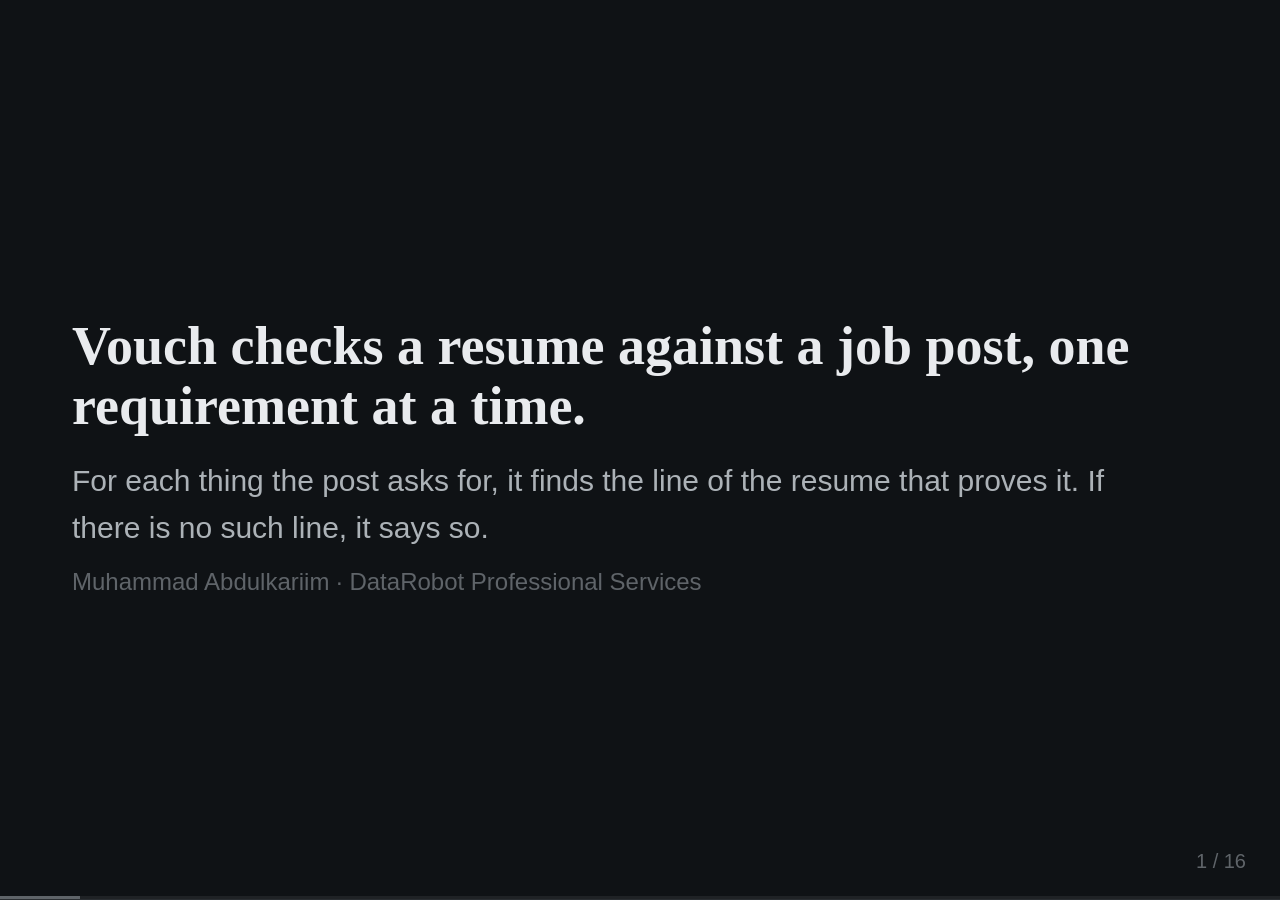
==== commit 2dc99d73: "Rewrite the deck as an argument Sixteen slides in an order where each headline follows from the last" ====
--- a/docs/presentation/slides.html
+++ b/docs/presentation/slides.html
@@ -372,7 +372,20 @@
   --d-code:    27px;  /* the graph on slide 8. Mono, because it is drawn     */
   --d-foot:    24px;  /* a source, a date, a caveat. Never the argument      */
   --d-eyebrow: 20px;  /* which section this is. Not read out                 */
+  --d-label:   19px;  /* the name of a block. A label, never a sentence      */
   --d-stage:  1240px; /* --v-page-max: the column the product uses           */
+
+  /* ---- the accent. DECK ONLY. Never in the product, never in tokens.css --
+     Every hue in tokens.css is spoken for: 160 and 80 are two of the three
+     answers, 25 means something broke, 330 means the app is working on this
+     right now. Borrowing any of them would teach the room a meaning twenty
+     minutes before the demo uses it for real. So the deck takes the one
+     direction none of them occupy — violet, 285 — and takes it nowhere else.
+     It marks three things: the eyebrow, a block label, and the one line on
+     a slide that matters. Nothing else in the deck carries a hue except the
+     three answer colours, where they mean the three answers.              */
+  --d-accent:      oklch(0.800 0.115 285);  /* the line that matters        */
+  --d-accent-dim:  oklch(0.660 0.075 285);  /* eyebrow, block label         */
 }
 
 * { box-sizing: border-box; }
@@ -414,12 +427,12 @@
   font-size: var(--d-eyebrow);
   letter-spacing: 0.1em;
   text-transform: uppercase;
-  color: var(--v-ink-3);
+  color: var(--d-accent-dim);
 }
 
 h1 {
   margin: 0 0 var(--v-s-5);
-  max-width: 34 58ch;
+  max-width: 40ch;      /* 40, not 34: a ruling headline sets the measure */
   font-family: var(--v-font-display);
   font-weight: var(--v-weight-bold);
   font-size: var(--d-head);
@@ -431,10 +444,39 @@
    air above it so the eye lands on it last and hardest. */
 :not(h1) + h1 { margin-top: var(--v-s-6); }
 
-p, ul { margin: 0 0 var(--v-s-5); max-width: ch; color: var(--v-ink-2); }
+p, ul { margin: 0 0 var(--v-s-5); max-width: 62ch; color: var(--v-ink-2); }
 .body > :last-child { margin-bottom: 0; }
 li { margin-bottom: var(--v-s-2); }
 strong { color: var(--v-ink-strong); font-weight: var(--v-weight-medium); }
+
+/* ---- labelled blocks ----------------------------------------------------
+   Two to four parts, each with a name. The name is the accent, small and
+   in caps; the text beside it is ordinary body. A room reads the names down
+   the left and knows the shape of the slide before hearing a word of it.
+   ------------------------------------------------------------------------ */
+
+.stack { margin: 0 0 var(--v-s-6); }
+.row {
+  display: grid;
+  grid-template-columns: 250px 1fr;
+  gap: var(--v-s-5);
+  align-items: baseline;
+  padding: var(--v-s-3) 0;
+  border-bottom: 1px solid var(--v-line);
+  color: var(--v-ink-2);
+  line-height: var(--v-lh-body);
+}
+.row:first-child { border-top: 1px solid var(--v-line); }
+.row .t {
+  font-size: var(--d-label);
+  font-weight: var(--v-weight-medium);
+  letter-spacing: 0.1em;
+  text-transform: uppercase;
+  color: var(--d-accent-dim);
+}
+
+/* The one line on a slide that matters, when it is not the headline. */
+.hi { color: var(--d-accent); }
 
 .foot {
   max-width: 62ch;
@@ -442,7 +484,36 @@
   line-height: var(--v-lh-body);
   color: var(--v-ink-4);
 }
-h1 + .foot { margin-top: calc(var(--v-s-5) * -1 + var(--v-s-3)); }
+h1 + /* ---- labelled blocks ----------------------------------------------------
+   Two to four parts, each with a name. The name is the accent, small and
+   in caps; the text beside it is ordinary body. A room reads the names down
+   the left and knows the shape of the slide before hearing a word of it.
+   ------------------------------------------------------------------------ */
+
+.stack { margin: 0 0 var(--v-s-6); }
+.row {
+  display: grid;
+  grid-template-columns: 250px 1fr;
+  gap: var(--v-s-5);
+  align-items: baseline;
+  padding: var(--v-s-3) 0;
+  border-bottom: 1px solid var(--v-line);
+  color: var(--v-ink-2);
+  line-height: var(--v-lh-body);
+}
+.row:first-child { border-top: 1px solid var(--v-line); }
+.row .t {
+  font-size: var(--d-label);
+  font-weight: var(--v-weight-medium);
+  letter-spacing: 0.1em;
+  text-transform: uppercase;
+  color: var(--d-accent-dim);
+}
+
+/* The one line on a slide that matters, when it is not the headline. */
+.hi { color: var(--d-accent); }
+
+.foot { margin-top: calc(var(--v-s-5) * -1 + var(--v-s-3)); }
 
 /* Inline code stays in the UI face on purpose. tokens.css reserves mono for
    lines quoted out of a resume, and a library name is not one. */
@@ -532,10 +603,8 @@
   .slide:last-child { break-after: auto; page-break-after: auto; }
 }
 </style></head>
-<body><section class="slide" id="s1" aria-label="Slide 1"><div class="stage"><div class="body"><h1>Checking a resume against a job post</h1><p>Every requirement. One line of evidence. Or nothing.</p><p class="foot">Muhammad Abdulkariim · DataRobot Professional Services</p></div></div><p class="num">1 / 17</p><div class="bar"><span style="width:5.88%"></span></div></section><section class="slide" id="s2" aria-label="Slide 2 — The problem"><div class="stage"><p class="eyebrow">The problem</p><div class="body"><p>A job post asks for twenty-odd things.</p><p>A person reads it once and guesses.</p><h1>The guess is the product.</h1><p>Not the writing — the checking.</p><p>I built this because I am job hunting. <strong>The demo runs on your job post.</strong></p></div></div><p class="num">2 / 17</p><div class="bar"><span style="width:11.76%"></span></div></section><section class="slide" id="s3" aria-label="Slide 3 — Why the obvious build is wrong"><div class="stage"><p class="eyebrow">Why the obvious build is wrong</p><div class="body"><p>The obvious build: one model call, over the post and the resume together.</p><p>Then it says &quot;yes, strong match on Kubernetes&quot;.</p><h1>And you cannot tell whether the resume said it or the model wanted it to.</h1><p>That is the whole problem. Everything else here is a consequence.</p></div></div><p class="num">3 / 17</p><div class="bar"><span style="width:17.65%"></span></div></section><section class="slide" id="s4" aria-label="Slide 4"><div class="stage"><div class="body"><h1>DEMO</h1><p>(blank slide, or the app itself)</p><p>Five minutes, in two parts: <strong>the extension on a real job post, 45 seconds</strong>, then the page for the rest. The clicks are in <code>demo-script.md</code>.</p><p><strong>Nothing is read from this slide.</strong></p></div></div><p class="num">4 / 17</p><div class="bar"><span style="width:23.53%"></span></div></section><section class="slide" id="s5" aria-label="Slide 5 — The resume is a tool, not a prompt argument"><div class="stage"><p class="eyebrow">The resume is a tool, not a prompt argument</p><div class="body"><h1>The resume is never pasted into the prompt.</h1><p>It is indexed by line number, and the agent <strong>searches</strong> it.</p><p>So the model sees six lines it asked for, not a document it can drift over.</p></div></div><p class="num">5 / 17</p><div class="bar"><span style="width:29.41%"></span></div></section><section class="slide" id="s6" aria-label="Slide 6 — The model returns a number, never text"><div class="stage"><p class="eyebrow">The model returns a number, never text</p><div class="body"><p>The judge returns a <strong>line number</strong> and a verdict.</p><p>The quote you see is read back out of the file at that number.</p><h1>A fabricated quote is therefore impossible.</h1><p>Not unlikely. Impossible.</p></div></div><p class="num">6 / 17</p><div class="bar"><span style="width:35.29%"></span></div></section><section class="slide" id="s7" aria-label="Slide 7 — How the file is cut into lines decides the answer"><div class="stage"><p class="eyebrow">How the file is cut into lines decides the answer</p><div class="body"><p>Slide 6 says the quote has to be a real line. So the line breaks are not a detail — they are the answer. Two readers, same PDF: file order, versus position on the page.</p><table><thead><tr><th>16 September</th><th>lines</th><th class="v-shown">evidenced</th><th class="v-partly">partly</th><th>the call</th></tr></thead><tbody><tr><td><code>pypdf</code></td><td>160</td><td>3</td><td>17</td><td><strong>weak</strong></td></tr><tr><td><code>pdfplumber</code></td><td><strong>51</strong></td><td><strong>6</strong></td><td><strong>13</strong></td><td><strong>worth applying</strong></td></tr></tbody></table><p class="foot">Same resume, same post, same model. Runs minutes apart.</p><h1>The verdict changed and nothing about the model did.</h1></div></div><p class="num">7 / 17</p><div class="bar"><span style="width:41.18%"></span></div></section><section class="slide" id="s8" aria-label="Slide 8 — The graph"><div class="stage"><p class="eyebrow">The graph</p><div class="body"><pre>extract → search → judge → verify ─┬→ (retry) → search
-                                   └→ advance → next requirement
-                                                      ↓
-                                                    report</pre><h1><code>verify</code> always runs.</h1><p>It is not the model&#x27;s decision.</p><p>The retry is a <strong>conditional edge</strong>, not an <code>if</code> inside a node. That is why I can point at where the agent decides anything.</p></div></div><p class="num">8 / 17</p><div class="bar"><span style="width:47.06%"></span></div></section><section class="slide" id="s9" aria-label="Slide 9 — Why this is an agent"><div class="stage"><p class="eyebrow">Why this is an agent</p><div class="body"><h1>Not because it calls a model.</h1><p>Three reasons, and each one is on slide 8.</p><p><strong>It has tools and picks how to use them.</strong> It writes its own search terms, per requirement.</p><p><strong>It takes several steps with state between them.</strong> The loop counts requirements, not model turns — so nothing stops early and nothing decides it has done enough.</p><p><strong>It goes back on its own.</strong> Up to three searches, and it chooses when a first look found nothing.</p></div></div><p class="num">9 / 17</p><div class="bar"><span style="width:52.94%"></span></div></section><section class="slide" id="s10" aria-label="Slide 10 — Why these libraries, and not the other four"><div class="stage"><p class="eyebrow">Why these libraries, and not the other four</p><div class="body"><h1>LangGraph.</h1><p>Over LangChain, CrewAI, Pydantic AI and LlamaIndex — and over DSPy ReAct, which I know best and which is not on their list anyway.</p><p>Because the audit is a <strong>cyclic graph with a real decision in it</strong>, and a framework that hides control flow cannot show you where.</p><p>Because <strong>the trace is the demo</strong> — LangGraph streams state node by node.</p><p>The rest is libraries too: FastAPI, <code>rank_bm25</code>, Groq. <strong>None of it is my code.</strong></p><p class="foot">Written down before I built it: <code>docs/decisions/0001</code>.</p></div></div><p class="num">10 / 17</p><div class="bar"><span style="width:58.82%"></span></div></section><section class="slide" id="s11" aria-label="Slide 11 — What it got wrong: the trigger nobody could check"><div class="stage"><p class="eyebrow">What it got wrong: the trigger nobody could check</p><div class="body"><p>The retry used to fire on the model reporting its own evidence as weak.</p><p><strong>It fired zero times. 0 of 21, 0 of 23, 0 of 21</strong> — including on verdicts that were wrong, where the model&#x27;s own written reason said &quot;does not mention&quot;.</p><h1>A self-report nobody can check is not a trigger.</h1></div></div><p class="num">11 / 17</p><div class="bar"><span style="width:64.71%"></span></div></section><section class="slide" id="s12" aria-label="Slide 12 — The fix, and the number it moved"><div class="stage"><p class="eyebrow">The fix, and the number it moved</p><div class="body"><p>It now triggers on something observable: a first pass that <strong>found nothing</strong>, and a quote that <strong>failed verification</strong>.</p><h1>It fired three times. Nobody pressed anything.</h1><p class="foot">Same post, 15 September.</p><p>One of those flipped an answer from not-evidenced to evidenced, on a verified line.</p><p><strong>And no second pass talked itself into a match.</strong> Three stayed negative.</p></div></div><p class="num">12 / 17</p><div class="bar"><span style="width:70.59%"></span></div></section><section class="slide" id="s13" aria-label="Slide 13 — Three more things that are wrong"><div class="stage"><p class="eyebrow">Three more things that are wrong</p><div class="body"><p><strong>Retrieval used to rank by word count.</strong> So <code>python</code> outranked <code>fastapi</code>, and it reported a gap that was not a gap. Fixed with BM25 — <code>rank_bm25</code>, <strong>a library, not my code</strong>.</p><p><strong>About 60% land in the middle verdict.</strong> &quot;Partly evidenced&quot; absorbs both ends. Known, not solved.</p><p><strong>Nothing budgets retries across a run.</strong> Three searches per requirement is capped. How many requirements retry is not. One resume retried on 6 of 6.</p><h1>All three were found by running it, not by reading it.</h1></div></div><p class="num">13 / 17</p><div class="bar"><span style="width:76.47%"></span></div></section><section class="slide" id="s14" aria-label="Slide 14 — What I learned"><div class="stage"><p class="eyebrow">What I learned</p><div class="body"><p>Almost everything that looked like a model problem was a <strong>data problem</strong>.</p><p>How the PDF was read moved the verdict from weak to worth applying — slide 7. Retrieval closed a gap that was not a gap. Repaired line breaks removed a false finding.</p><h1>The model never changed. Not once.</h1><p>That is the thing I would carry into a customer deployment.</p></div></div><p class="num">14 / 17</p><div class="bar"><span style="width:82.35%"></span></div></section><section class="slide" id="s15" aria-label="Slide 15 — How it was built"><div class="stage"><p class="eyebrow">How it was built</p><div class="body"><h1>I built this by directing agents.</h1><p class="foot"><code>FORMWORK.md</code>, at the root.</p><p>Every piece was <strong>briefed before it started</strong> and <strong>reported when it finished</strong> — including what the brief got wrong. The guardrails refuse rather than advise: a turn cannot end on a red check.</p><p><strong>What it caught.</strong> 18 of 22 reports name something the brief got wrong. The planning role offered to start building four times — <strong>I</strong> caught that, not the kit.</p><p>I briefed it, I read every report, I rejected work. <strong><code>docs/</code> is the handover artifact</strong>: 24 briefs, 8 decisions, 23 reports.</p></div></div><p class="num">15 / 17</p><div class="bar"><span style="width:88.24%"></span></div></section><section class="slide" id="s16" aria-label="Slide 16 — What this actually is"><div class="stage"><p class="eyebrow">What this actually is</p><div class="body"><h1>Not a resume tool.</h1><p><strong>It audits a document against a rulebook and returns a per-item verdict with cited evidence — and refuses to cite what is not there.</strong></p><p>A job post is a rulebook. So is a policy, a tender, a regulation.</p><p>Every pilot dies on one sentence: *&quot;how do I know it didn&#x27;t make that up?&quot;* Prompting answers it with a probability. <strong>This answers it with architecture: the model has no channel to emit text.</strong></p><p>I have shipped this shape before — a bilingual compliance engine auditing documents against an uploaded rulebook, for regulated customers.</p></div></div><p class="num">16 / 17</p><div class="bar"><span style="width:94.12%"></span></div></section><section class="slide" id="s17" aria-label="Slide 17 — Scaling it, honestly"><div class="stage"><p class="eyebrow">Scaling it, honestly</p><div class="body"><p><strong>Parallel by construction.</strong> One document, one graph run, nothing shared.</p><p><strong>The two speeds are the business case.</strong> A free local screen decides whether a paid call is worth making. At a customer&#x27;s ten thousand documents, that is the whole argument for productizing it.</p><p><strong>What it would need, and has none of yet:</strong> an evaluation set with gold answers. Measured token usage. Durable orchestration. A human review gate. Per-tenant isolation.</p><p>Vouch refuses to claim what it cannot evidence. The method refuses to let a turn end on a red gate.</p><h1>Make the guarantee structural, not a promise.</h1></div></div><p class="num">17 / 17</p><div class="bar"><span style="width:100.0%"></span></div></section><script>
+<body><section class="slide" id="s1" aria-label="Slide 1"><div class="stage"><div class="body"><h1>Vouch checks a resume against a job post, one requirement at a time.</h1><p>For each thing the post asks for, it finds the line of the resume that proves it. If there is no such line, it says so.</p><p class="foot">Muhammad Abdulkariim · DataRobot Professional Services</p></div></div><p class="num">1 / 16</p><div class="bar"><span style="width:6.25%"></span></div></section><section class="slide" id="s2" aria-label="Slide 2 — The problem"><div class="stage"><p class="eyebrow">The problem</p><div class="body"><div class="stack"><div class="row"><span class="t">THE POST</span><span>A job post asks for twenty-odd separate things.</span></div><div class="row"><span class="t">THE READER</span><span>A person reads it once and forms an impression.</span></div><div class="row"><span class="t">THE ANSWER</span><span>&quot;I think I am a good fit.&quot; Nothing was checked item by item.</span></div></div><h1>Nobody checks a job post. They read it once and guess.</h1><p>I built this because I am job hunting. <span class="hi">The demo runs on your job post.</span></p></div></div><p class="num">2 / 16</p><div class="bar"><span style="width:12.5%"></span></div></section><section class="slide" id="s3" aria-label="Slide 3 — Why the obvious build is wrong"><div class="stage"><p class="eyebrow">Why the obvious build is wrong</p><div class="body"><div class="stack"><div class="row"><span class="t">THE BUILD</span><span>One model call. The post and the resume go in together.</span></div><div class="row"><span class="t">WHAT IT SAYS</span><span>&quot;Yes. Strong match on Kubernetes.&quot;</span></div><div class="row"><span class="t">THE PROBLEM</span><span>The resume may not say Kubernetes anywhere.</span></div></div><h1>One model call answers. Nothing shows where it came from.</h1><p><span class="hi">You cannot tell if the resume said it, or the model made it up.</span> Everything else in this project follows from that one sentence.</p></div></div><p class="num">3 / 16</p><div class="bar"><span style="width:18.75%"></span></div></section><section class="slide" id="s4" aria-label="Slide 4 — How the answer is made"><div class="stage"><p class="eyebrow">How the answer is made</p><div class="body"><div class="stack"><div class="row"><span class="t">THE RESUME</span><span>Never pasted into the prompt. It is split into numbered lines, and the agent searches it.</span></div><div class="row"><span class="t">THE MODEL</span><span>Sees the six lines it asked for. Not a document it can drift over.</span></div><div class="row"><span class="t">WHAT IT RETURNS</span><span>A line number and a verdict. No text of its own.</span></div><div class="row"><span class="t">THE QUOTE</span><span>Read back out of the file at that number, after the model is finished.</span></div></div><h1>So the model never writes the answer. It returns a line number.</h1><p><span class="hi">The model has no way to write a quote. So it cannot invent one.</span></p><p class="foot">Decided before the code was written: decision <code>0001</code>.</p></div></div><p class="num">4 / 16</p><div class="bar"><span style="width:25.0%"></span></div></section><section class="slide" id="s5" aria-label="Slide 5"><div class="stage"><div class="body"><h1>DEMO</h1><div class="stack"><div class="row"><span class="t">FIRST</span><span>The extension, on a real job post. 45 seconds.</span></div><div class="row"><span class="t">THEN</span><span>The page, for the rest of the five minutes.</span></div></div><p>Nothing on this slide is read out. The clicks are in <code>demo-script.md</code>.</p></div></div><p class="num">5 / 16</p><div class="bar"><span style="width:31.25%"></span></div></section><section class="slide" id="s6" aria-label="Slide 6 — Reading the file"><div class="stage"><p class="eyebrow">Reading the file</p><div class="body"><p>A quote has to be a real line. So where the lines break is not a detail. It is the answer. Two readers, same PDF: file order, or position on the page.</p><table><thead><tr><th>16 September</th><th>lines</th><th class="v-shown">evidenced</th><th class="v-partly">partly</th><th>the call</th></tr></thead><tbody><tr><td><code>pypdf</code></td><td>160</td><td>3</td><td>17</td><td><strong>weak</strong></td></tr><tr><td><code>pdfplumber</code></td><td><strong>51</strong></td><td><strong>6</strong></td><td><strong>13</strong></td><td><strong>worth applying</strong></td></tr></tbody></table><h1>So how the file is cut into lines decides the answer.</h1><p><span class="hi">The verdict changed. Nothing about the model did.</span></p><p class="foot">Same resume, same post, same model. Runs minutes apart. Report <code>0020</code>.</p></div></div><p class="num">6 / 16</p><div class="bar"><span style="width:37.5%"></span></div></section><section class="slide" id="s7" aria-label="Slide 7 — Why this is an agent"><div class="stage"><p class="eyebrow">Why this is an agent</p><div class="body"><h1>It is an agent for three reasons. Calling a model is not one of them.</h1><div class="stack"><div class="row"><span class="t">IT HAS TOOLS</span><span>It writes its own search terms, one requirement at a time.</span></div><div class="row"><span class="t">IT TAKES STEPS</span><span>It keeps state between them. The loop counts requirements, not model turns, so nothing stops early.</span></div><div class="row"><span class="t">IT GOES BACK</span><span>Up to three searches, and <span class="hi">it chooses when the first one found nothing.</span></span></div></div></div></div><p class="num">7 / 16</p><div class="bar"><span style="width:43.75%"></span></div></section><section class="slide" id="s8" aria-label="Slide 8 — Why LangGraph, and not the other four"><div class="stage"><p class="eyebrow">Why LangGraph, and not the other four</p><div class="body"><h1>LangGraph, because the audit goes back.</h1><pre>extract → search → judge → verify ─┬→ retry ──→ search
+                                   └→ advance → next requirement → report</pre><div class="stack"><div class="row"><span class="t">THE DECISION</span><span>An edge in the graph, not an <code>if</code> inside a node.</span></div><div class="row"><span class="t">THE CHECK</span><span><code>verify</code> always runs. It is not the model&#x27;s call.</span></div><div class="row"><span class="t">THE TRACE</span><span>LangGraph streams state node by node. <span class="hi">The trace is the demo.</span></span></div><div class="row"><span class="t">THE REST</span><span>FastAPI, <code>rank_bm25</code>, Groq — libraries. <strong>Not my code.</strong></span></div></div><p class="foot">Over LangChain, CrewAI, Pydantic AI, LlamaIndex — and DSPy ReAct. Decision <code>0001</code>.</p></div></div><p class="num">8 / 16</p><div class="bar"><span style="width:50.0%"></span></div></section><section class="slide" id="s9" aria-label="Slide 9 — What it got wrong"><div class="stage"><p class="eyebrow">What it got wrong</p><div class="body"><div class="stack"><div class="row"><span class="t">THE OLD TRIGGER</span><span>Go round again when the model reports its own evidence as weak.</span></div><div class="row"><span class="t">WHAT HAPPENED</span><span>Nothing. 0 of 21, 0 of 23, 0 of 21.</span></div><div class="row"><span class="t">THE BAD PART</span><span>It stayed silent on verdicts that were wrong — where the model&#x27;s own written reason said &quot;does not mention&quot;.</span></div></div><h1>The old retry asked the model to grade itself. It never fired.</h1><p class="foot">Three real runs, 15 September. Decision <code>0007</code>.</p></div></div><p class="num">9 / 16</p><div class="bar"><span style="width:56.25%"></span></div></section><section class="slide" id="s10" aria-label="Slide 10 — The fix"><div class="stage"><p class="eyebrow">The fix</p><div class="body"><h1>It fired three times. Nobody pressed anything.</h1><div class="stack"><div class="row"><span class="t">THE NEW TRIGGER</span><span>A first pass that found nothing, or a quote that failed its check. <span class="hi">Both are things I can see in the data.</span></span></div><div class="row"><span class="t">WHAT IT MOVED</span><span>One answer went from not evidenced to evidenced, on a line that was checked.</span></div><div class="row"><span class="t">WHAT I WATCHED FOR</span><span>No second pass talked itself into a match. Three stayed negative.</span></div></div><p class="foot">Same post, 15 September. Report <code>0005</code>.</p></div></div><p class="num">10 / 16</p><div class="bar"><span style="width:62.5%"></span></div></section><section class="slide" id="s11" aria-label="Slide 11 — Three more things that are wrong"><div class="stage"><p class="eyebrow">Three more things that are wrong</p><div class="body"><div class="stack"><div class="row"><span class="t">RANKING</span><span>Retrieval used to rank by word count, so <code>python</code> beat <code>fastapi</code>. It reported a gap that was not a gap. Fixed with BM25 — <code>rank_bm25</code>, <strong>a library, not my code</strong>.</span></div><div class="row"><span class="t">THE MIDDLE</span><span>About 60% of answers land in &quot;partly evidenced&quot;. It absorbs both ends. Known, not solved.</span></div><div class="row"><span class="t">NO BUDGET</span><span>Three searches per requirement is capped. How many requirements retry is not. One resume retried on 6 of 6.</span></div></div><h1>All three were found by running it, not by reading it.</h1><p class="foot">Reports <code>0004</code>, <code>0021</code> and <code>0012</code>.</p></div></div><p class="num">11 / 16</p><div class="bar"><span style="width:68.75%"></span></div></section><section class="slide" id="s12" aria-label="Slide 12 — What I learned"><div class="stage"><p class="eyebrow">What I learned</p><div class="body"><h1>Almost every model problem turned out to be a data problem.</h1><div class="stack"><div class="row"><span class="t">THE PDF</span><span>How the file was read moved the verdict from weak to worth applying. Slide 6.</span></div><div class="row"><span class="t">RETRIEVAL</span><span>Better ranking closed a gap that was not a gap.</span></div><div class="row"><span class="t">LINE BREAKS</span><span>Repairing them removed a false finding.</span></div></div><p><span class="hi">The model never changed. Not once.</span> That is the thing I would carry into a customer deployment.</p></div></div><p class="num">12 / 16</p><div class="bar"><span style="width:75.0%"></span></div></section><section class="slide" id="s13" aria-label="Slide 13 — How it was built"><div class="stage"><p class="eyebrow">How it was built</p><div class="body"><h1>I built this by directing agents, under a method I wrote first.</h1><div class="stack"><div class="row"><span class="t">THE LOOP</span><span>Brief, work, check, report, stop. Every piece, every time.</span></div><div class="row"><span class="t">THE GUARDRAILS</span><span>They refuse, not advise. A turn cannot end on a red check.</span></div><div class="row"><span class="t">WHAT IT CAUGHT</span><span>18 of 22 reports name something the brief got wrong.</span></div><div class="row"><span class="t">WHAT IT MISSED</span><span>The planning role offered to build, four times. <span class="hi">I caught it, not the kit.</span></span></div></div><p>I briefed it, I read every report, I rejected work. <code>docs/</code> is the handover: 26 briefs, 8 decisions, 24 reports.</p><p class="foot"><code>FORMWORK.md</code>, at the root.</p></div></div><p class="num">13 / 16</p><div class="bar"><span style="width:81.25%"></span></div></section><section class="slide" id="s14" aria-label="Slide 14 — What this really is"><div class="stage"><p class="eyebrow">What this really is</p><div class="body"><h1>This is not a resume tool. It audits a document against a rulebook.</h1><div class="stack"><div class="row"><span class="t">THE RULEBOOK</span><span>A job post. Or a policy, a tender, a regulation.</span></div><div class="row"><span class="t">THE DOCUMENT</span><span>A resume. Or a contract, a filing, a submission.</span></div><div class="row"><span class="t">THE OUTPUT</span><span>One verdict per item, each carrying the line it came from — <span class="hi">or it says there is none.</span></span></div></div><p>I have shipped this shape before: a bilingual compliance engine, auditing documents against an uploaded rulebook, for regulated customers.</p></div></div><p class="num">14 / 16</p><div class="bar"><span style="width:87.5%"></span></div></section><section class="slide" id="s15" aria-label="Slide 15 — Why that is commercial"><div class="stage"><p class="eyebrow">Why that is commercial</p><div class="body"><div class="stack"><div class="row"><span class="t">THE QUESTION</span><span>Every pilot dies on one sentence. &quot;How do I know it did not make that up?&quot;</span></div><div class="row"><span class="t">PROMPTING ANSWERS IT</span><span>With a probability. The model is told to behave, and usually does.</span></div><div class="row"><span class="t">THIS ANSWERS IT</span><span>With architecture. The model cannot write text at all.</span></div></div><h1>&quot;It cannot invent a citation&quot; is what makes a model usable in a regulated industry.</h1><p><span class="hi">A guarantee you can point at beats a number you have to trust.</span></p></div></div><p class="num">15 / 16</p><div class="bar"><span style="width:93.75%"></span></div></section><section class="slide" id="s16" aria-label="Slide 16 — Scaling it, honestly"><div class="stage"><p class="eyebrow">Scaling it, honestly</p><div class="body"><div class="stack"><div class="row"><span class="t">WHAT ALREADY WORKS</span><span>One document, one graph run, nothing shared. It is parallel by construction.</span></div><div class="row"><span class="t">THE BUSINESS CASE</span><span>A free local screen decides whether a paid call is worth making. At ten thousand documents, that is the whole argument.</span></div><div class="row"><span class="t">WHAT IT DOES NOT HAVE</span><span>An evaluation set with gold answers. Measured token cost. Durable orchestration. A human review gate. Per-tenant isolation.</span></div></div><h1>Make the guarantee structural, not a promise.</h1><p>Vouch refuses to claim what it cannot evidence. The method refuses to let a turn end on a red check.</p></div></div><p class="num">16 / 16</p><div class="bar"><span style="width:100.0%"></span></div></section><script>
 // Keys and the counter. Nothing else. If this never runs, the deck is still
 // the whole deck, top to bottom, by scrolling.
 (function () {
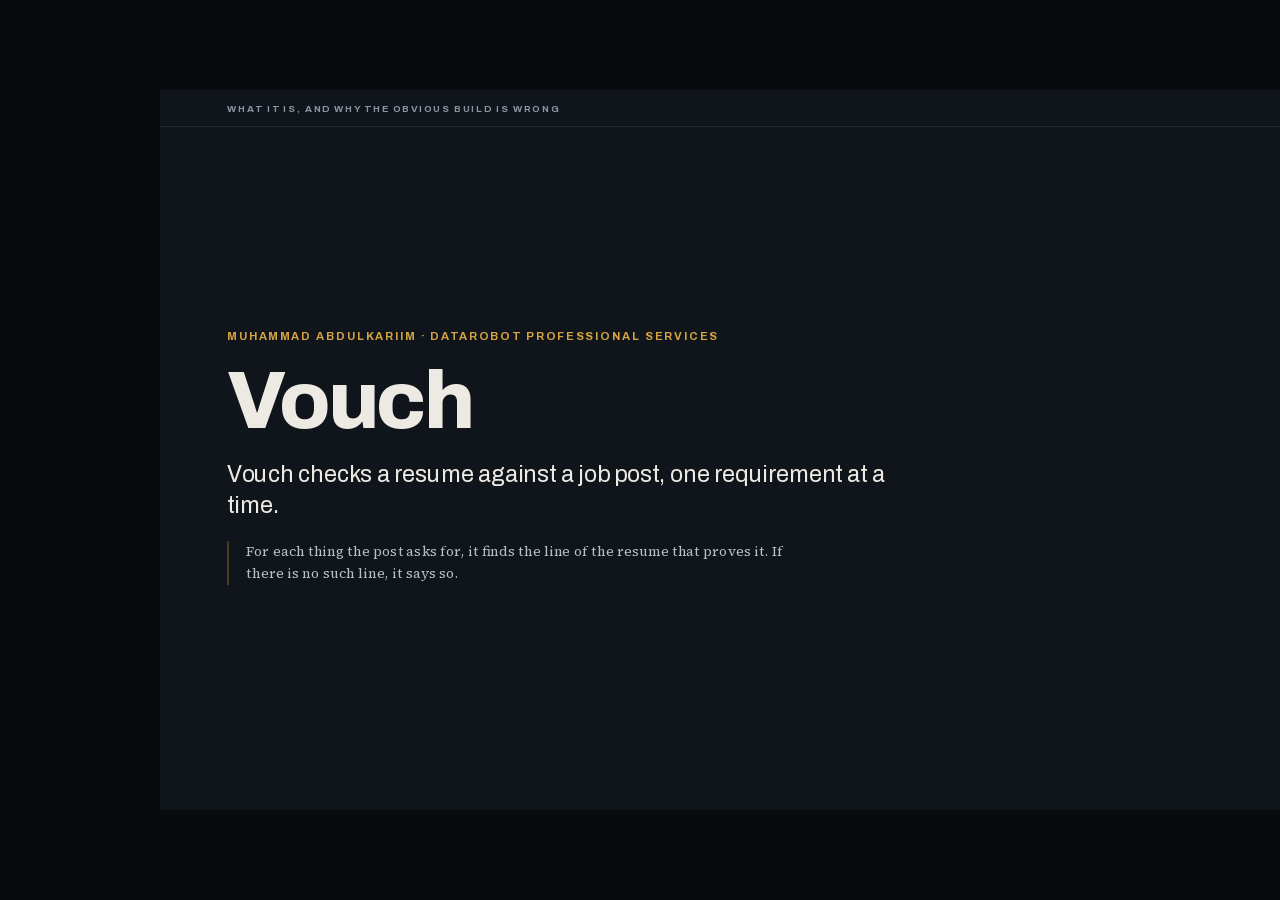
==== commit 42c51379: "Give the deck a real design The visual system from the author's own Enterprise Brain deck: a fixed 1" ====
--- a/docs/presentation/slides.html
+++ b/docs/presentation/slides.html
@@ -1,7 +1,10 @@
 <!doctype html>
-<html lang="en"><head><meta charset="utf-8"><meta name="viewport" content="width=1440"><title>Slides — Vouch</title>
+<html lang="en"><head><meta charset="utf-8"><meta name="viewport" content="width=1600"><title>Slides — Vouch</title>
 <!-- Generated by build.py from slides.md. Do not edit this file. -->
 <style>
+@font-face{font-family:"Archivo";font-style:normal;font-weight:400 800;font-stretch:100%;font-display:block;src:url("[data-uri]") format("woff2")}
+@font-face{font-family:"Source Serif 4";font-style:italic;font-weight:400;font-stretch:100%;font-display:block;src:url("[data-uri]") format("woff2")}
+@font-face{font-family:"Source Serif 4";font-style:normal;font-weight:400 600;font-stretch:100%;font-display:block;src:url("[data-uri]") format("woff2")}
 /* ============================================================================
    Vouch — design tokens
    ----------------------------------------------------------------------------
@@ -364,252 +367,280 @@
    ========================================================================= */
 
 
-/* ---- the deck's own scale. Everything else comes from tokens.css -------- */
+/* ---- the deck's own palette. Not the product's; a deck is not an app ----- */
 :root {
-  --d-head:    54px;  /* the headline. The argument, read in one second      */
-  --d-body:    30px;  /* body. The floor is 28px: readable from the back     */
-  --d-table:   28px;
-  --d-code:    27px;  /* the graph on slide 8. Mono, because it is drawn     */
-  --d-foot:    24px;  /* a source, a date, a caveat. Never the argument      */
-  --d-eyebrow: 20px;  /* which section this is. Not read out                 */
-  --d-label:   19px;  /* the name of a block. A label, never a sentence      */
-  --d-stage:  1240px; /* --v-page-max: the column the product uses           */
-
-  /* ---- the accent. DECK ONLY. Never in the product, never in tokens.css --
-     Every hue in tokens.css is spoken for: 160 and 80 are two of the three
-     answers, 25 means something broke, 330 means the app is working on this
-     right now. Borrowing any of them would teach the room a meaning twenty
-     minutes before the demo uses it for real. So the deck takes the one
-     direction none of them occupy — violet, 285 — and takes it nowhere else.
-     It marks three things: the eyebrow, a block label, and the one line on
-     a slide that matters. Nothing else in the deck carries a hue except the
-     three answer colours, where they mean the three answers.              */
-  --d-accent:      oklch(0.800 0.115 285);  /* the line that matters        */
-  --d-accent-dim:  oklch(0.660 0.075 285);  /* eyebrow, block label         */
-}
-
-* { box-sizing: border-box; }
+  --ink:        #10141B;   /* the slide                                      */
+  --ink2:       #1A212B;   /* a block inside a slide                         */
+  --paper:      #EDEAE3;   /* headline and strong text, warm off white       */
+  --muted:      #8B94A1;   /* secondary text                                 */
+  --signal:     #D4A342;   /* the accent                                     */
+  --signal-dim: #5A4820;   /* the body block's left rule                     */
+  --live:       #5E9E8F;   /* a second accent                                */
+  --edge:       #2A323D;   /* borders, and the gaps a grid shows through     */
+  --dim:        #6C7683;   /* a footnote, a slide number                     */
+  --read:       #B8BFC8;   /* serif body copy                                */
+  --k: 1;                  /* the stage's scale. The script sets it          */
+
+  --ui:    "Archivo", system-ui, -apple-system, "Helvetica Neue", sans-serif;
+  --serif: "Source Serif 4", Georgia, "Times New Roman", serif;
+}
+
+* { box-sizing: border-box; margin: 0; padding: 0; }
 
 html, body {
-  margin: 0;
-  background: var(--v-bg-0);
-  color: var(--v-ink);
-  font-family: var(--v-font-ui);
-  font-size: var(--d-body);
-  line-height: var(--v-lh-lead);
-}
-
-.slide {
+  background: #080A0E;
+  color: var(--paper);
+  font-family: var(--ui);
+  -webkit-font-smoothing: antialiased;
+}
+body { overflow: hidden; }
+
+/* ---- the stage ----------------------------------------------------------
+   A slide is a fixed 1600x900 rectangle, scaled to whatever window it is
+   opened in. Laying out against a fixed size is the only way "does it fit"
+   has an answer at all: a percentage cannot be checked.
+   ------------------------------------------------------------------------ */
+
+.slide { height: 100vh; display: grid; place-items: center; overflow: hidden; }
+
+.stage {
   position: relative;
-  width: 100vw;
-  height: 100vh;
-  padding: var(--v-s-8) var(--v-s-8) var(--v-s-7);
+  width: 1600px;
+  height: 900px;
+  flex: none;
+  transform: scale(var(--k));
+  transform-origin: center center;
+  background: var(--ink);
+  padding: 94px 84px 74px;
   display: flex;
   flex-direction: column;
   justify-content: center;
-  overflow: hidden;           /* a slide that does not fit is a content bug */
-  border-bottom: 1px solid var(--v-line);   /* only seen when scrolling */
-}
-
-.stage { width: 100%; max-width: var(--d-stage); margin: 0 auto; }
-
-/* ---- the four parts of a slide ------------------------------------------
-   Eyebrow, headline, body, footnote. They are told apart by size, weight and
-   ink step — not by hue. Every hue in tokens.css is spoken for: rose means
-   "working right now", the three answer colours mean the three answers, red
-   means something broke. A deck has no accent of its own, so the hierarchy is
-   built from contrast, which is also what survives greyscale and the back row.
+  overflow: hidden;        /* a slide that does not fit is a content bug */
+}
+
+/* The part of the talk. It does not change slide to slide, so the room can
+   see which movement it is in without being told. */
+.hdr {
+  position: absolute;
+  top: 0; left: 0; right: 0;
+  height: 46px;
+  padding: 0 84px;
+  display: flex;
+  align-items: center;
+  border-bottom: 1px solid var(--edge);
+  color: var(--muted);
+  font-size: 12px;
+  font-weight: 700;
+  letter-spacing: 0.16em;
+  text-transform: uppercase;
+}
+
+.num {
+  position: absolute;
+  right: 84px; bottom: 24px;
+  font-size: 12px;
+  font-weight: 700;
+  letter-spacing: 0.14em;
+  color: #4E5764;
+}
+
+/* ---- the parts of a slide ----------------------------------------------- */
+
+.kicker {
+  margin-bottom: 24px;
+  font-size: 14px;
+  font-weight: 700;
+  letter-spacing: 0.17em;
+  text-transform: uppercase;
+  color: var(--signal);
+}
+
+h1 {          /* the title slide only */
+  font-size: 102px;
+  font-weight: 800;
+  line-height: 0.95;
+  letter-spacing: -0.035em;
+}
+
+h2 {          /* every headline. The argument, read in one second */
+  font-size: 58px;
+  font-weight: 700;
+  line-height: 1.05;
+  letter-spacing: -0.027em;
+  max-width: 24ch;
+}
+
+h3 { font-size: 23px; font-weight: 600; line-height: 1.18; }
+
+/* A headline that follows anything is the punchline, not the title. It gets
+   air above it, so the eye lands on it last and hardest. */
+.flow > * + h2 { margin-top: 38px; }
+
+/* The thesis: the sentence the room is meant to leave with. */
+.lead { font-size: 29px; line-height: 1.36; max-width: 38ch; margin-top: 24px; }
+.lead.wide { max-width: 52ch; }
+
+/* The reasoning under the thesis. Serif and small on purpose: it is read, not
+   glanced at, and it must not compete with the headline. */
+.body {
+  margin-top: 24px;
+  padding-left: 22px;
+  border-left: 2px solid var(--signal-dim);
+  max-width: 78ch;
+  font-family: var(--serif);
+  font-size: 17.5px;
+  line-height: 1.58;
+  color: var(--read);
+}
+.body p + p { margin-top: 0.55em; }
+.body strong { color: var(--paper); font-weight: 600; }
+
+/* A source, a date, a caveat. Never the argument. */
+.src {
+  margin-top: 14px;
+  font-family: var(--serif);
+  font-style: italic;
+  font-size: 15px;
+  line-height: 1.45;
+  color: var(--dim);
+}
+.src strong { font-style: normal; color: var(--muted); }
+/* A box around a report number inside an italic footnote is one box too many.
+   The footnote is already set apart; the code just stands upright. */
+.src code { padding: 0; background: none; font-style: normal; color: var(--muted); }
+
+/* The one line on a slide that matters, when it is not the headline. */
+.hi { color: var(--signal); }
+strong { color: var(--paper); font-weight: 700; }
+
+/* ---- labelled blocks ----------------------------------------------------
+   Two to four parts, each with a name. The room reads the names down the
+   left and knows the shape of the slide before hearing a word of it.
    ------------------------------------------------------------------------ */
 
-.eyebrow {
-  margin: 0 0 var(--v-s-5);
-  max-width: none;          /* a section label never wraps if it can help it */
-  font-size: var(--d-eyebrow);
-  letter-spacing: 0.1em;
-  text-transform: uppercase;
-  color: var(--d-accent-dim);
-}
-
-h1 {
-  margin: 0 0 var(--v-s-5);
-  max-width: 40ch;      /* 40, not 34: a ruling headline sets the measure */
-  font-family: var(--v-font-display);
-  font-weight: var(--v-weight-bold);
-  font-size: var(--d-head);
-  line-height: var(--v-lh-answer);
-  color: var(--v-ink-strong);
-}
-
-/* A headline that follows body copy is the punchline, not the title. It gets
-   air above it so the eye lands on it last and hardest. */
-:not(h1) + h1 { margin-top: var(--v-s-6); }
-
-p, ul { margin: 0 0 var(--v-s-5); max-width: 62ch; color: var(--v-ink-2); }
-.body > :last-child { margin-bottom: 0; }
-li { margin-bottom: var(--v-s-2); }
-strong { color: var(--v-ink-strong); font-weight: var(--v-weight-medium); }
-
-/* ---- labelled blocks ----------------------------------------------------
-   Two to four parts, each with a name. The name is the accent, small and
-   in caps; the text beside it is ordinary body. A room reads the names down
-   the left and knows the shape of the slide before hearing a word of it.
-   ------------------------------------------------------------------------ */
-
-.stack { margin: 0 0 var(--v-s-6); }
+.stack { display: flex; flex-direction: column; margin-top: 24px; }
 .row {
-  display: grid;
-  grid-template-columns: 250px 1fr;
-  gap: var(--v-s-5);
+  display: flex;
   align-items: baseline;
-  padding: var(--v-s-3) 0;
-  border-bottom: 1px solid var(--v-line);
-  color: var(--v-ink-2);
-  line-height: var(--v-lh-body);
-}
-.row:first-child { border-top: 1px solid var(--v-line); }
+  gap: 22px;
+  padding: 13px 0;
+  border-bottom: 1px solid var(--edge);
+  font-size: 22px;
+  line-height: 1.33;
+}
 .row .t {
-  font-size: var(--d-label);
-  font-weight: var(--v-weight-medium);
-  letter-spacing: 0.1em;
-  text-transform: uppercase;
-  color: var(--d-accent-dim);
-}
-
-/* The one line on a slide that matters, when it is not the headline. */
-.hi { color: var(--d-accent); }
-
-.foot {
-  max-width: 62ch;
-  font-size: var(--d-foot);
-  line-height: var(--v-lh-body);
-  color: var(--v-ink-4);
-}
-h1 + /* ---- labelled blocks ----------------------------------------------------
-   Two to four parts, each with a name. The name is the accent, small and
-   in caps; the text beside it is ordinary body. A room reads the names down
-   the left and knows the shape of the slide before hearing a word of it.
-   ------------------------------------------------------------------------ */
-
-.stack { margin: 0 0 var(--v-s-6); }
-.row {
-  display: grid;
-  grid-template-columns: 250px 1fr;
-  gap: var(--v-s-5);
-  align-items: baseline;
-  padding: var(--v-s-3) 0;
-  border-bottom: 1px solid var(--v-line);
-  color: var(--v-ink-2);
-  line-height: var(--v-lh-body);
-}
-.row:first-child { border-top: 1px solid var(--v-line); }
-.row .t {
-  font-size: var(--d-label);
-  font-weight: var(--v-weight-medium);
-  letter-spacing: 0.1em;
-  text-transform: uppercase;
-  color: var(--d-accent-dim);
-}
-
-/* The one line on a slide that matters, when it is not the headline. */
-.hi { color: var(--d-accent); }
-
-.foot { margin-top: calc(var(--v-s-5) * -1 + var(--v-s-3)); }
+  min-width: 230px;
+  flex: none;
+  font-size: 13px;
+  font-weight: 700;
+  letter-spacing: 0.13em;
+  color: var(--muted);
+}
+
+ul { list-style: none; margin-top: 20px; }
+li {
+  padding: 9px 0;
+  border-top: 1px solid var(--edge);
+  font-size: 19px;
+  line-height: 1.4;
+  color: #C3CAD3;
+}
+li:first-child { border-top: none; }
 
 /* Inline code stays in the UI face on purpose. tokens.css reserves mono for
    lines quoted out of a resume, and a library name is not one. */
 code {
-  padding: 0.08em 0.32em;
-  background: var(--v-bg-2);
-  border-radius: var(--v-radius-2);
-  color: var(--v-ink);
+  padding: 0.08em 0.34em;
+  background: var(--ink2);
+  border-radius: 3px;
+  color: var(--paper);
   font-family: inherit;
-}
-
+  font-size: 0.94em;
+}
+
+/* Slide 8's graph. Drawn with characters, so it must align. */
 pre {
-  margin: 0 0 var(--v-s-5);
-  padding: var(--v-s-5);
-  background: var(--v-bg-205);
-  border-left: var(--v-quote-edge) solid var(--v-line-strong);
-  border-radius: var(--v-radius-3);
-  font-family: var(--v-font-mono);   /* drawn with characters. It must align */
-  font-size: var(--d-code);
-  line-height: var(--v-lh-body);
-  color: var(--v-ink);
+  margin-top: 24px;
+  padding: 22px 24px;
+  background: var(--ink2);
+  border-left: 4px solid var(--signal-dim);
+  font-family: var(--v-font-mono);
+  font-size: 19px;
+  line-height: 1.55;
+  color: var(--read);
   overflow: hidden;
 }
+
+/* ---- the one table, on slide 6 ------------------------------------------
+   The three answer colours are the product's own, out of tokens.css. They
+   mean on this slide exactly what they mean in the demo twenty minutes
+   later, so nothing here borrows them and nothing here overrides them.
+   ------------------------------------------------------------------------ */
 
 table {
   width: 100%;
-  margin: 0 0 var(--v-s-5);
+  margin-top: 24px;
   border-collapse: collapse;
-  font-size: var(--d-table);
-}
-th, td { padding: var(--v-s-3) var(--v-s-4); text-align: left; }
+  font-size: 20px;
+  background: var(--ink2);
+}
+th, td { padding: 13px 18px; text-align: left; line-height: 1.35; }
 th {
-  font-size: var(--d-eyebrow);
-  font-weight: var(--v-weight-medium);
-  letter-spacing: 0.04em;
+  font-size: 13px;
+  font-weight: 700;
+  letter-spacing: 0.13em;
   text-transform: uppercase;
-  color: var(--v-ink-4);
-  border-bottom: 1px solid var(--v-line-strong);
-}
-td { color: var(--v-ink-2); border-bottom: 1px solid var(--v-line); }
-
-/* The three answers, and nothing else in the deck, carry a hue. */
+  color: var(--muted);
+  border-bottom: 1px solid var(--edge);
+}
+td { color: var(--read); border-bottom: 1px solid var(--edge); }
+tr:last-child td { border-bottom: none; }
 th.v-shown  { color: var(--v-shown); }
 th.v-partly { color: var(--v-partly); }
 th.v-not    { color: var(--v-not); }
-tbody tr:nth-child(odd) td { background: var(--v-bg-212); }
-
-.num {
-  position: absolute;
-  right: var(--v-s-6);
-  bottom: var(--v-s-5);
-  margin: 0;
-  font-size: var(--d-eyebrow);
-  color: var(--v-ink-4);
-}
-
-.bar {
-  position: absolute;
-  left: 0; right: 0; bottom: 0;
-  height: var(--v-quote-edge);
-  background: var(--v-bg-2);
-}
-.bar span { display: block; height: 100%; background: var(--v-ink-4); }
 
 /* ---- presenting ---------------------------------------------------------
    Without the script the page is still the whole deck, scrolled. The script
-   only hides the other slides; it decides nothing.
+   scales the stage and hides the other slides; it decides nothing.
    ------------------------------------------------------------------------ */
+body.js { overflow: hidden; }
 body.js .slide { display: none; }
-body.js .slide.on { display: flex; }
+body.js .slide.on { display: grid; }
+body:not(.js) { overflow: auto; }
 
 /* ---- Cmd+P: one slide per page, the backup that needs no browser -------- */
 @media print {
-  @page { size: 1440px 810px; margin: 0; }
-  html, body { background: #fff; }
-  body.js .slide, body.js .slide.on { display: flex; }
-  .slide {
-    width: 1440px;
-    height: 810px;
-    border: 0;
+  @page { size: 1600px 900px; margin: 0; }
+  html, body { overflow: visible; background: #fff; }
+  :root { --k: 1; }
+  body.js .slide, body.js .slide.on, .slide {
+    display: block;
+    width: 1600px;
+    height: 900px;
     break-after: page;
     page-break-after: always;
+  }
+  .stage {
+    transform: none;
     -webkit-print-color-adjust: exact;
     print-color-adjust: exact;
-    background: var(--v-bg-0);
   }
   .slide:last-child { break-after: auto; page-break-after: auto; }
 }
 </style></head>
-<body><section class="slide" id="s1" aria-label="Slide 1"><div class="stage"><div class="body"><h1>Vouch checks a resume against a job post, one requirement at a time.</h1><p>For each thing the post asks for, it finds the line of the resume that proves it. If there is no such line, it says so.</p><p class="foot">Muhammad Abdulkariim · DataRobot Professional Services</p></div></div><p class="num">1 / 16</p><div class="bar"><span style="width:6.25%"></span></div></section><section class="slide" id="s2" aria-label="Slide 2 — The problem"><div class="stage"><p class="eyebrow">The problem</p><div class="body"><div class="stack"><div class="row"><span class="t">THE POST</span><span>A job post asks for twenty-odd separate things.</span></div><div class="row"><span class="t">THE READER</span><span>A person reads it once and forms an impression.</span></div><div class="row"><span class="t">THE ANSWER</span><span>&quot;I think I am a good fit.&quot; Nothing was checked item by item.</span></div></div><h1>Nobody checks a job post. They read it once and guess.</h1><p>I built this because I am job hunting. <span class="hi">The demo runs on your job post.</span></p></div></div><p class="num">2 / 16</p><div class="bar"><span style="width:12.5%"></span></div></section><section class="slide" id="s3" aria-label="Slide 3 — Why the obvious build is wrong"><div class="stage"><p class="eyebrow">Why the obvious build is wrong</p><div class="body"><div class="stack"><div class="row"><span class="t">THE BUILD</span><span>One model call. The post and the resume go in together.</span></div><div class="row"><span class="t">WHAT IT SAYS</span><span>&quot;Yes. Strong match on Kubernetes.&quot;</span></div><div class="row"><span class="t">THE PROBLEM</span><span>The resume may not say Kubernetes anywhere.</span></div></div><h1>One model call answers. Nothing shows where it came from.</h1><p><span class="hi">You cannot tell if the resume said it, or the model made it up.</span> Everything else in this project follows from that one sentence.</p></div></div><p class="num">3 / 16</p><div class="bar"><span style="width:18.75%"></span></div></section><section class="slide" id="s4" aria-label="Slide 4 — How the answer is made"><div class="stage"><p class="eyebrow">How the answer is made</p><div class="body"><div class="stack"><div class="row"><span class="t">THE RESUME</span><span>Never pasted into the prompt. It is split into numbered lines, and the agent searches it.</span></div><div class="row"><span class="t">THE MODEL</span><span>Sees the six lines it asked for. Not a document it can drift over.</span></div><div class="row"><span class="t">WHAT IT RETURNS</span><span>A line number and a verdict. No text of its own.</span></div><div class="row"><span class="t">THE QUOTE</span><span>Read back out of the file at that number, after the model is finished.</span></div></div><h1>So the model never writes the answer. It returns a line number.</h1><p><span class="hi">The model has no way to write a quote. So it cannot invent one.</span></p><p class="foot">Decided before the code was written: decision <code>0001</code>.</p></div></div><p class="num">4 / 16</p><div class="bar"><span style="width:25.0%"></span></div></section><section class="slide" id="s5" aria-label="Slide 5"><div class="stage"><div class="body"><h1>DEMO</h1><div class="stack"><div class="row"><span class="t">FIRST</span><span>The extension, on a real job post. 45 seconds.</span></div><div class="row"><span class="t">THEN</span><span>The page, for the rest of the five minutes.</span></div></div><p>Nothing on this slide is read out. The clicks are in <code>demo-script.md</code>.</p></div></div><p class="num">5 / 16</p><div class="bar"><span style="width:31.25%"></span></div></section><section class="slide" id="s6" aria-label="Slide 6 — Reading the file"><div class="stage"><p class="eyebrow">Reading the file</p><div class="body"><p>A quote has to be a real line. So where the lines break is not a detail. It is the answer. Two readers, same PDF: file order, or position on the page.</p><table><thead><tr><th>16 September</th><th>lines</th><th class="v-shown">evidenced</th><th class="v-partly">partly</th><th>the call</th></tr></thead><tbody><tr><td><code>pypdf</code></td><td>160</td><td>3</td><td>17</td><td><strong>weak</strong></td></tr><tr><td><code>pdfplumber</code></td><td><strong>51</strong></td><td><strong>6</strong></td><td><strong>13</strong></td><td><strong>worth applying</strong></td></tr></tbody></table><h1>So how the file is cut into lines decides the answer.</h1><p><span class="hi">The verdict changed. Nothing about the model did.</span></p><p class="foot">Same resume, same post, same model. Runs minutes apart. Report <code>0020</code>.</p></div></div><p class="num">6 / 16</p><div class="bar"><span style="width:37.5%"></span></div></section><section class="slide" id="s7" aria-label="Slide 7 — Why this is an agent"><div class="stage"><p class="eyebrow">Why this is an agent</p><div class="body"><h1>It is an agent for three reasons. Calling a model is not one of them.</h1><div class="stack"><div class="row"><span class="t">IT HAS TOOLS</span><span>It writes its own search terms, one requirement at a time.</span></div><div class="row"><span class="t">IT TAKES STEPS</span><span>It keeps state between them. The loop counts requirements, not model turns, so nothing stops early.</span></div><div class="row"><span class="t">IT GOES BACK</span><span>Up to three searches, and <span class="hi">it chooses when the first one found nothing.</span></span></div></div></div></div><p class="num">7 / 16</p><div class="bar"><span style="width:43.75%"></span></div></section><section class="slide" id="s8" aria-label="Slide 8 — Why LangGraph, and not the other four"><div class="stage"><p class="eyebrow">Why LangGraph, and not the other four</p><div class="body"><h1>LangGraph, because the audit goes back.</h1><pre>extract → search → judge → verify ─┬→ retry ──→ search
-                                   └→ advance → next requirement → report</pre><div class="stack"><div class="row"><span class="t">THE DECISION</span><span>An edge in the graph, not an <code>if</code> inside a node.</span></div><div class="row"><span class="t">THE CHECK</span><span><code>verify</code> always runs. It is not the model&#x27;s call.</span></div><div class="row"><span class="t">THE TRACE</span><span>LangGraph streams state node by node. <span class="hi">The trace is the demo.</span></span></div><div class="row"><span class="t">THE REST</span><span>FastAPI, <code>rank_bm25</code>, Groq — libraries. <strong>Not my code.</strong></span></div></div><p class="foot">Over LangChain, CrewAI, Pydantic AI, LlamaIndex — and DSPy ReAct. Decision <code>0001</code>.</p></div></div><p class="num">8 / 16</p><div class="bar"><span style="width:50.0%"></span></div></section><section class="slide" id="s9" aria-label="Slide 9 — What it got wrong"><div class="stage"><p class="eyebrow">What it got wrong</p><div class="body"><div class="stack"><div class="row"><span class="t">THE OLD TRIGGER</span><span>Go round again when the model reports its own evidence as weak.</span></div><div class="row"><span class="t">WHAT HAPPENED</span><span>Nothing. 0 of 21, 0 of 23, 0 of 21.</span></div><div class="row"><span class="t">THE BAD PART</span><span>It stayed silent on verdicts that were wrong — where the model&#x27;s own written reason said &quot;does not mention&quot;.</span></div></div><h1>The old retry asked the model to grade itself. It never fired.</h1><p class="foot">Three real runs, 15 September. Decision <code>0007</code>.</p></div></div><p class="num">9 / 16</p><div class="bar"><span style="width:56.25%"></span></div></section><section class="slide" id="s10" aria-label="Slide 10 — The fix"><div class="stage"><p class="eyebrow">The fix</p><div class="body"><h1>It fired three times. Nobody pressed anything.</h1><div class="stack"><div class="row"><span class="t">THE NEW TRIGGER</span><span>A first pass that found nothing, or a quote that failed its check. <span class="hi">Both are things I can see in the data.</span></span></div><div class="row"><span class="t">WHAT IT MOVED</span><span>One answer went from not evidenced to evidenced, on a line that was checked.</span></div><div class="row"><span class="t">WHAT I WATCHED FOR</span><span>No second pass talked itself into a match. Three stayed negative.</span></div></div><p class="foot">Same post, 15 September. Report <code>0005</code>.</p></div></div><p class="num">10 / 16</p><div class="bar"><span style="width:62.5%"></span></div></section><section class="slide" id="s11" aria-label="Slide 11 — Three more things that are wrong"><div class="stage"><p class="eyebrow">Three more things that are wrong</p><div class="body"><div class="stack"><div class="row"><span class="t">RANKING</span><span>Retrieval used to rank by word count, so <code>python</code> beat <code>fastapi</code>. It reported a gap that was not a gap. Fixed with BM25 — <code>rank_bm25</code>, <strong>a library, not my code</strong>.</span></div><div class="row"><span class="t">THE MIDDLE</span><span>About 60% of answers land in &quot;partly evidenced&quot;. It absorbs both ends. Known, not solved.</span></div><div class="row"><span class="t">NO BUDGET</span><span>Three searches per requirement is capped. How many requirements retry is not. One resume retried on 6 of 6.</span></div></div><h1>All three were found by running it, not by reading it.</h1><p class="foot">Reports <code>0004</code>, <code>0021</code> and <code>0012</code>.</p></div></div><p class="num">11 / 16</p><div class="bar"><span style="width:68.75%"></span></div></section><section class="slide" id="s12" aria-label="Slide 12 — What I learned"><div class="stage"><p class="eyebrow">What I learned</p><div class="body"><h1>Almost every model problem turned out to be a data problem.</h1><div class="stack"><div class="row"><span class="t">THE PDF</span><span>How the file was read moved the verdict from weak to worth applying. Slide 6.</span></div><div class="row"><span class="t">RETRIEVAL</span><span>Better ranking closed a gap that was not a gap.</span></div><div class="row"><span class="t">LINE BREAKS</span><span>Repairing them removed a false finding.</span></div></div><p><span class="hi">The model never changed. Not once.</span> That is the thing I would carry into a customer deployment.</p></div></div><p class="num">12 / 16</p><div class="bar"><span style="width:75.0%"></span></div></section><section class="slide" id="s13" aria-label="Slide 13 — How it was built"><div class="stage"><p class="eyebrow">How it was built</p><div class="body"><h1>I built this by directing agents, under a method I wrote first.</h1><div class="stack"><div class="row"><span class="t">THE LOOP</span><span>Brief, work, check, report, stop. Every piece, every time.</span></div><div class="row"><span class="t">THE GUARDRAILS</span><span>They refuse, not advise. A turn cannot end on a red check.</span></div><div class="row"><span class="t">WHAT IT CAUGHT</span><span>18 of 22 reports name something the brief got wrong.</span></div><div class="row"><span class="t">WHAT IT MISSED</span><span>The planning role offered to build, four times. <span class="hi">I caught it, not the kit.</span></span></div></div><p>I briefed it, I read every report, I rejected work. <code>docs/</code> is the handover: 26 briefs, 8 decisions, 24 reports.</p><p class="foot"><code>FORMWORK.md</code>, at the root.</p></div></div><p class="num">13 / 16</p><div class="bar"><span style="width:81.25%"></span></div></section><section class="slide" id="s14" aria-label="Slide 14 — What this really is"><div class="stage"><p class="eyebrow">What this really is</p><div class="body"><h1>This is not a resume tool. It audits a document against a rulebook.</h1><div class="stack"><div class="row"><span class="t">THE RULEBOOK</span><span>A job post. Or a policy, a tender, a regulation.</span></div><div class="row"><span class="t">THE DOCUMENT</span><span>A resume. Or a contract, a filing, a submission.</span></div><div class="row"><span class="t">THE OUTPUT</span><span>One verdict per item, each carrying the line it came from — <span class="hi">or it says there is none.</span></span></div></div><p>I have shipped this shape before: a bilingual compliance engine, auditing documents against an uploaded rulebook, for regulated customers.</p></div></div><p class="num">14 / 16</p><div class="bar"><span style="width:87.5%"></span></div></section><section class="slide" id="s15" aria-label="Slide 15 — Why that is commercial"><div class="stage"><p class="eyebrow">Why that is commercial</p><div class="body"><div class="stack"><div class="row"><span class="t">THE QUESTION</span><span>Every pilot dies on one sentence. &quot;How do I know it did not make that up?&quot;</span></div><div class="row"><span class="t">PROMPTING ANSWERS IT</span><span>With a probability. The model is told to behave, and usually does.</span></div><div class="row"><span class="t">THIS ANSWERS IT</span><span>With architecture. The model cannot write text at all.</span></div></div><h1>&quot;It cannot invent a citation&quot; is what makes a model usable in a regulated industry.</h1><p><span class="hi">A guarantee you can point at beats a number you have to trust.</span></p></div></div><p class="num">15 / 16</p><div class="bar"><span style="width:93.75%"></span></div></section><section class="slide" id="s16" aria-label="Slide 16 — Scaling it, honestly"><div class="stage"><p class="eyebrow">Scaling it, honestly</p><div class="body"><div class="stack"><div class="row"><span class="t">WHAT ALREADY WORKS</span><span>One document, one graph run, nothing shared. It is parallel by construction.</span></div><div class="row"><span class="t">THE BUSINESS CASE</span><span>A free local screen decides whether a paid call is worth making. At ten thousand documents, that is the whole argument.</span></div><div class="row"><span class="t">WHAT IT DOES NOT HAVE</span><span>An evaluation set with gold answers. Measured token cost. Durable orchestration. A human review gate. Per-tenant isolation.</span></div></div><h1>Make the guarantee structural, not a promise.</h1><p>Vouch refuses to claim what it cannot evidence. The method refuses to let a turn end on a red check.</p></div></div><p class="num">16 / 16</p><div class="bar"><span style="width:100.0%"></span></div></section><script>
-// Keys and the counter. Nothing else. If this never runs, the deck is still
-// the whole deck, top to bottom, by scrolling.
+<body><section class="slide" id="s1" aria-label="Slide 1"><div class="stage"><div class="hdr">What it is, and why the obvious build is wrong</div><div class="flow title"><p class="kicker">Muhammad Abdulkariim · DataRobot Professional Services</p><h1>Vouch</h1><p class="lead wide">Vouch checks a resume against a job post, one requirement at a time.</p><div class="body"><p>For each thing the post asks for, it finds the line of the resume that proves it. If there is no such line, it says so.</p></div></div><div class="num">01 / 16</div></div></section><section class="slide" id="s2" aria-label="Slide 2 — The problem"><div class="stage"><div class="hdr">What it is, and why the obvious build is wrong</div><div class="flow"><p class="kicker">The problem</p><div class="stack"><div class="row"><span class="t">THE POST</span><span>A job post asks for twenty-odd separate things.</span></div><div class="row"><span class="t">THE READER</span><span>A person reads it once and forms an impression.</span></div><div class="row"><span class="t">THE ANSWER</span><span>&quot;I think I am a good fit.&quot; Nothing was checked item by item.</span></div></div><h2>Nobody checks a job post. They read it once and guess.</h2><p class="lead">I built this because I am job hunting. <span class="hi">The demo runs on your job post.</span></p></div><div class="num">02 / 16</div></div></section><section class="slide" id="s3" aria-label="Slide 3 — Why the obvious build is wrong"><div class="stage"><div class="hdr">What it is, and why the obvious build is wrong</div><div class="flow"><p class="kicker">Why the obvious build is wrong</p><div class="stack"><div class="row"><span class="t">THE BUILD</span><span>One model call. The post and the resume go in together.</span></div><div class="row"><span class="t">WHAT IT SAYS</span><span>&quot;Yes. Strong match on Kubernetes.&quot;</span></div><div class="row"><span class="t">THE PROBLEM</span><span>The resume may not say Kubernetes anywhere.</span></div></div><h2>One model call answers. Nothing shows where it came from.</h2><p class="lead"><span class="hi">You cannot tell if the resume said it, or the model made it up.</span> Everything else in this project follows from that one sentence.</p></div><div class="num">03 / 16</div></div></section><section class="slide" id="s4" aria-label="Slide 4 — How the answer is made"><div class="stage"><div class="hdr">What it is, and why the obvious build is wrong</div><div class="flow"><p class="kicker">How the answer is made</p><div class="stack"><div class="row"><span class="t">THE RESUME</span><span>Never pasted into the prompt. It is split into numbered lines, and the agent searches it.</span></div><div class="row"><span class="t">THE MODEL</span><span>Sees the six lines it asked for. Not a document it can drift over.</span></div><div class="row"><span class="t">WHAT IT RETURNS</span><span>A line number and a verdict. No text of its own.</span></div><div class="row"><span class="t">THE QUOTE</span><span>Read back out of the file at that number, after the model is finished.</span></div></div><h2>So the model never writes the answer. It returns a line number.</h2><p class="lead"><span class="hi">The model has no way to write a quote. So it cannot invent one.</span></p><p class="src">Decided before the code was written: decision <code>0001</code>.</p></div><div class="num">04 / 16</div></div></section><section class="slide" id="s5" aria-label="Slide 5"><div class="stage"><div class="hdr">The live demo</div><div class="flow"><h2>DEMO</h2><div class="stack"><div class="row"><span class="t">FIRST</span><span>The extension, on a real job post. 45 seconds.</span></div><div class="row"><span class="t">THEN</span><span>The page, for the rest of the five minutes.</span></div></div><div class="body"><p>Nothing on this slide is read out. The clicks are in <code>demo-script.md</code>.</p></div></div><div class="num">05 / 16</div></div></section><section class="slide" id="s6" aria-label="Slide 6 — Reading the file"><div class="stage"><div class="hdr">Why it behaves the way it does</div><div class="flow"><p class="kicker">Reading the file</p><div class="body"><p>A quote has to be a real line. So where the lines break is not a detail. It is the answer. Two readers, same PDF: file order, or position on the page.</p></div><table><thead><tr><th>16 September</th><th>lines</th><th class="v-shown">evidenced</th><th class="v-partly">partly</th><th>the call</th></tr></thead><tbody><tr><td><code>pypdf</code></td><td>160</td><td>3</td><td>17</td><td><strong>weak</strong></td></tr><tr><td><code>pdfplumber</code></td><td><strong>51</strong></td><td><strong>6</strong></td><td><strong>13</strong></td><td><strong>worth applying</strong></td></tr></tbody></table><h2>So how the file is cut into lines decides the answer.</h2><p class="lead">The verdict changed. Nothing about the model did.</p><p class="src">Same resume, same post, same model. Runs minutes apart. Report <code>0020</code>.</p></div><div class="num">06 / 16</div></div></section><section class="slide" id="s7" aria-label="Slide 7 — Why this is an agent"><div class="stage"><div class="hdr">Why it behaves the way it does</div><div class="flow"><p class="kicker">Why this is an agent</p><h2>It is an agent for three reasons. Calling a model is not one of them.</h2><div class="stack"><div class="row"><span class="t">IT HAS TOOLS</span><span>It writes its own search terms, one requirement at a time.</span></div><div class="row"><span class="t">IT TAKES STEPS</span><span>It keeps state between them. The loop counts requirements, not model turns, so nothing stops early.</span></div><div class="row"><span class="t">IT GOES BACK</span><span>Up to three searches, and <span class="hi">it chooses when the first one found nothing.</span></span></div></div></div><div class="num">07 / 16</div></div></section><section class="slide" id="s8" aria-label="Slide 8 — Why LangGraph, and not the other four"><div class="stage"><div class="hdr">Why it behaves the way it does</div><div class="flow"><p class="kicker">Why LangGraph, and not the other four</p><h2>LangGraph, because the audit goes back.</h2><pre>extract → search → judge → verify ─┬→ retry ──→ search
+                                   └→ advance → next requirement → report</pre><div class="stack"><div class="row"><span class="t">THE DECISION</span><span>An edge in the graph, not an <code>if</code> inside a node.</span></div><div class="row"><span class="t">THE CHECK</span><span><code>verify</code> always runs. It is not the model&#x27;s call.</span></div><div class="row"><span class="t">THE TRACE</span><span>LangGraph streams state node by node. <span class="hi">The trace is the demo.</span></span></div><div class="row"><span class="t">THE REST</span><span>FastAPI, <code>rank_bm25</code>, Groq — libraries. <strong>Not my code.</strong></span></div></div><p class="src">Over LangChain, CrewAI, Pydantic AI, LlamaIndex — and DSPy ReAct. Decision <code>0001</code>.</p></div><div class="num">08 / 16</div></div></section><section class="slide" id="s9" aria-label="Slide 9 — What it got wrong"><div class="stage"><div class="hdr">What it got wrong</div><div class="flow"><p class="kicker">What it got wrong</p><div class="stack"><div class="row"><span class="t">THE OLD TRIGGER</span><span>Go round again when the model reports its own evidence as weak.</span></div><div class="row"><span class="t">WHAT HAPPENED</span><span>Nothing. 0 of 21, 0 of 23, 0 of 21.</span></div><div class="row"><span class="t">THE BAD PART</span><span>It stayed silent on verdicts that were wrong — where the model&#x27;s own written reason said &quot;does not mention&quot;.</span></div></div><h2>The old retry asked the model to grade itself. It never fired.</h2><p class="src">Three real runs, 15 September. Decision <code>0007</code>.</p></div><div class="num">09 / 16</div></div></section><section class="slide" id="s10" aria-label="Slide 10 — The fix"><div class="stage"><div class="hdr">What it got wrong</div><div class="flow"><p class="kicker">The fix</p><h2>It fired three times. Nobody pressed anything.</h2><div class="stack"><div class="row"><span class="t">THE NEW TRIGGER</span><span>A first pass that found nothing, or a quote that failed its check. <span class="hi">Both are things I can see in the data.</span></span></div><div class="row"><span class="t">WHAT IT MOVED</span><span>One answer went from not evidenced to evidenced, on a line that was checked.</span></div><div class="row"><span class="t">WHAT I WATCHED FOR</span><span>No second pass talked itself into a match. Three stayed negative.</span></div></div><p class="src">Same post, 15 September. Report <code>0005</code>.</p></div><div class="num">10 / 16</div></div></section><section class="slide" id="s11" aria-label="Slide 11 — Three more things that are wrong"><div class="stage"><div class="hdr">What it got wrong</div><div class="flow"><p class="kicker">Three more things that are wrong</p><div class="stack"><div class="row"><span class="t">RANKING</span><span>Retrieval used to rank by word count, so <code>python</code> beat <code>fastapi</code>. It reported a gap that was not a gap. Fixed with BM25 — <code>rank_bm25</code>, <strong>a library, not my code</strong>.</span></div><div class="row"><span class="t">THE MIDDLE</span><span>About 60% of answers land in &quot;partly evidenced&quot;. It absorbs both ends. Known, not solved.</span></div><div class="row"><span class="t">NO BUDGET</span><span>Three searches per requirement is capped. How many requirements retry is not. One resume retried on 6 of 6.</span></div></div><h2>All three were found by running it, not by reading it.</h2><p class="src">Reports <code>0004</code>, <code>0021</code> and <code>0012</code>.</p></div><div class="num">11 / 16</div></div></section><section class="slide" id="s12" aria-label="Slide 12 — What I learned"><div class="stage"><div class="hdr">What I learned, and how it was built</div><div class="flow"><p class="kicker">What I learned</p><h2>Almost every model problem turned out to be a data problem.</h2><div class="stack"><div class="row"><span class="t">THE PDF</span><span>How the file was read moved the verdict from weak to worth applying. Slide 6.</span></div><div class="row"><span class="t">RETRIEVAL</span><span>Better ranking closed a gap that was not a gap.</span></div><div class="row"><span class="t">LINE BREAKS</span><span>Repairing them removed a false finding.</span></div></div><p class="lead"><span class="hi">The model never changed. Not once.</span> That is the thing I would carry into a customer deployment.</p></div><div class="num">12 / 16</div></div></section><section class="slide" id="s13" aria-label="Slide 13 — How it was built"><div class="stage"><div class="hdr">What I learned, and how it was built</div><div class="flow"><p class="kicker">How it was built</p><h2>I built this by directing agents, under a method I wrote first.</h2><div class="stack"><div class="row"><span class="t">THE LOOP</span><span>Brief, work, check, report, stop. Every piece, every time.</span></div><div class="row"><span class="t">THE GUARDRAILS</span><span>They refuse, not advise. A turn cannot end on a red check.</span></div><div class="row"><span class="t">WHAT IT CAUGHT</span><span>18 of 22 reports name something the brief got wrong.</span></div><div class="row"><span class="t">WHAT IT MISSED</span><span>The planning role offered to build, four times. <span class="hi">I caught it, not the kit.</span></span></div></div><div class="body"><p>I briefed it, I read every report, I rejected work. <code>docs/</code> is the handover: 26 briefs, 8 decisions, 24 reports.</p></div><p class="src"><code>FORMWORK.md</code>, at the root.</p></div><div class="num">13 / 16</div></div></section><section class="slide" id="s14" aria-label="Slide 14 — What this really is"><div class="stage"><div class="hdr">What this really is, and where it goes</div><div class="flow"><p class="kicker">What this really is</p><h2>This is not a resume tool. It audits a document against a rulebook.</h2><div class="stack"><div class="row"><span class="t">THE RULEBOOK</span><span>A job post. Or a policy, a tender, a regulation.</span></div><div class="row"><span class="t">THE DOCUMENT</span><span>A resume. Or a contract, a filing, a submission.</span></div><div class="row"><span class="t">THE OUTPUT</span><span>One verdict per item, each carrying the line it came from — <span class="hi">or it says there is none.</span></span></div></div><div class="body"><p>I have shipped this shape before: a bilingual compliance engine, auditing documents against an uploaded rulebook, for regulated customers.</p></div></div><div class="num">14 / 16</div></div></section><section class="slide" id="s15" aria-label="Slide 15 — Why that is commercial"><div class="stage"><div class="hdr">What this really is, and where it goes</div><div class="flow"><p class="kicker">Why that is commercial</p><div class="stack"><div class="row"><span class="t">THE QUESTION</span><span>Every pilot dies on one sentence. &quot;How do I know it did not make that up?&quot;</span></div><div class="row"><span class="t">PROMPTING ANSWERS IT</span><span>With a probability. The model is told to behave, and usually does.</span></div><div class="row"><span class="t">THIS ANSWERS IT</span><span>With architecture. The model cannot write text at all.</span></div></div><h2>&quot;It cannot invent a citation&quot; is what makes a model usable in a regulated industry.</h2><p class="lead"><span class="hi">A guarantee you can point at beats a number you have to trust.</span></p></div><div class="num">15 / 16</div></div></section><section class="slide" id="s16" aria-label="Slide 16 — Scaling it, honestly"><div class="stage"><div class="hdr">What this really is, and where it goes</div><div class="flow"><p class="kicker">Scaling it, honestly</p><div class="stack"><div class="row"><span class="t">WHAT ALREADY WORKS</span><span>One document, one graph run, nothing shared. It is parallel by construction.</span></div><div class="row"><span class="t">THE BUSINESS CASE</span><span>A free local screen decides whether a paid call is worth making. At ten thousand documents, that is the whole argument.</span></div><div class="row"><span class="t">WHAT IT DOES NOT HAVE</span><span>An evaluation set with gold answers. Measured token cost. Durable orchestration. A human review gate. Per-tenant isolation.</span></div></div><h2>Make the guarantee structural, not a promise.</h2><p class="lead">Vouch refuses to claim what it cannot evidence. The method refuses to let a turn end on a red check.</p></div><div class="num">16 / 16</div></div></section><script>
+// The scale, the keys and the counter. Nothing else. If this never runs, the
+// deck is still the whole deck, top to bottom, by scrolling.
 (function () {
   var slides = [].slice.call(document.querySelectorAll('.slide'));
   if (!slides.length) return;
+  function scale() {
+    document.documentElement.style.setProperty(
+      '--k', Math.min(window.innerWidth / 1600, window.innerHeight / 900));
+  }
+  scale();
+  window.addEventListener('resize', scale);
   document.body.classList.add('js');
   var at = 0;
   function show(n) {
